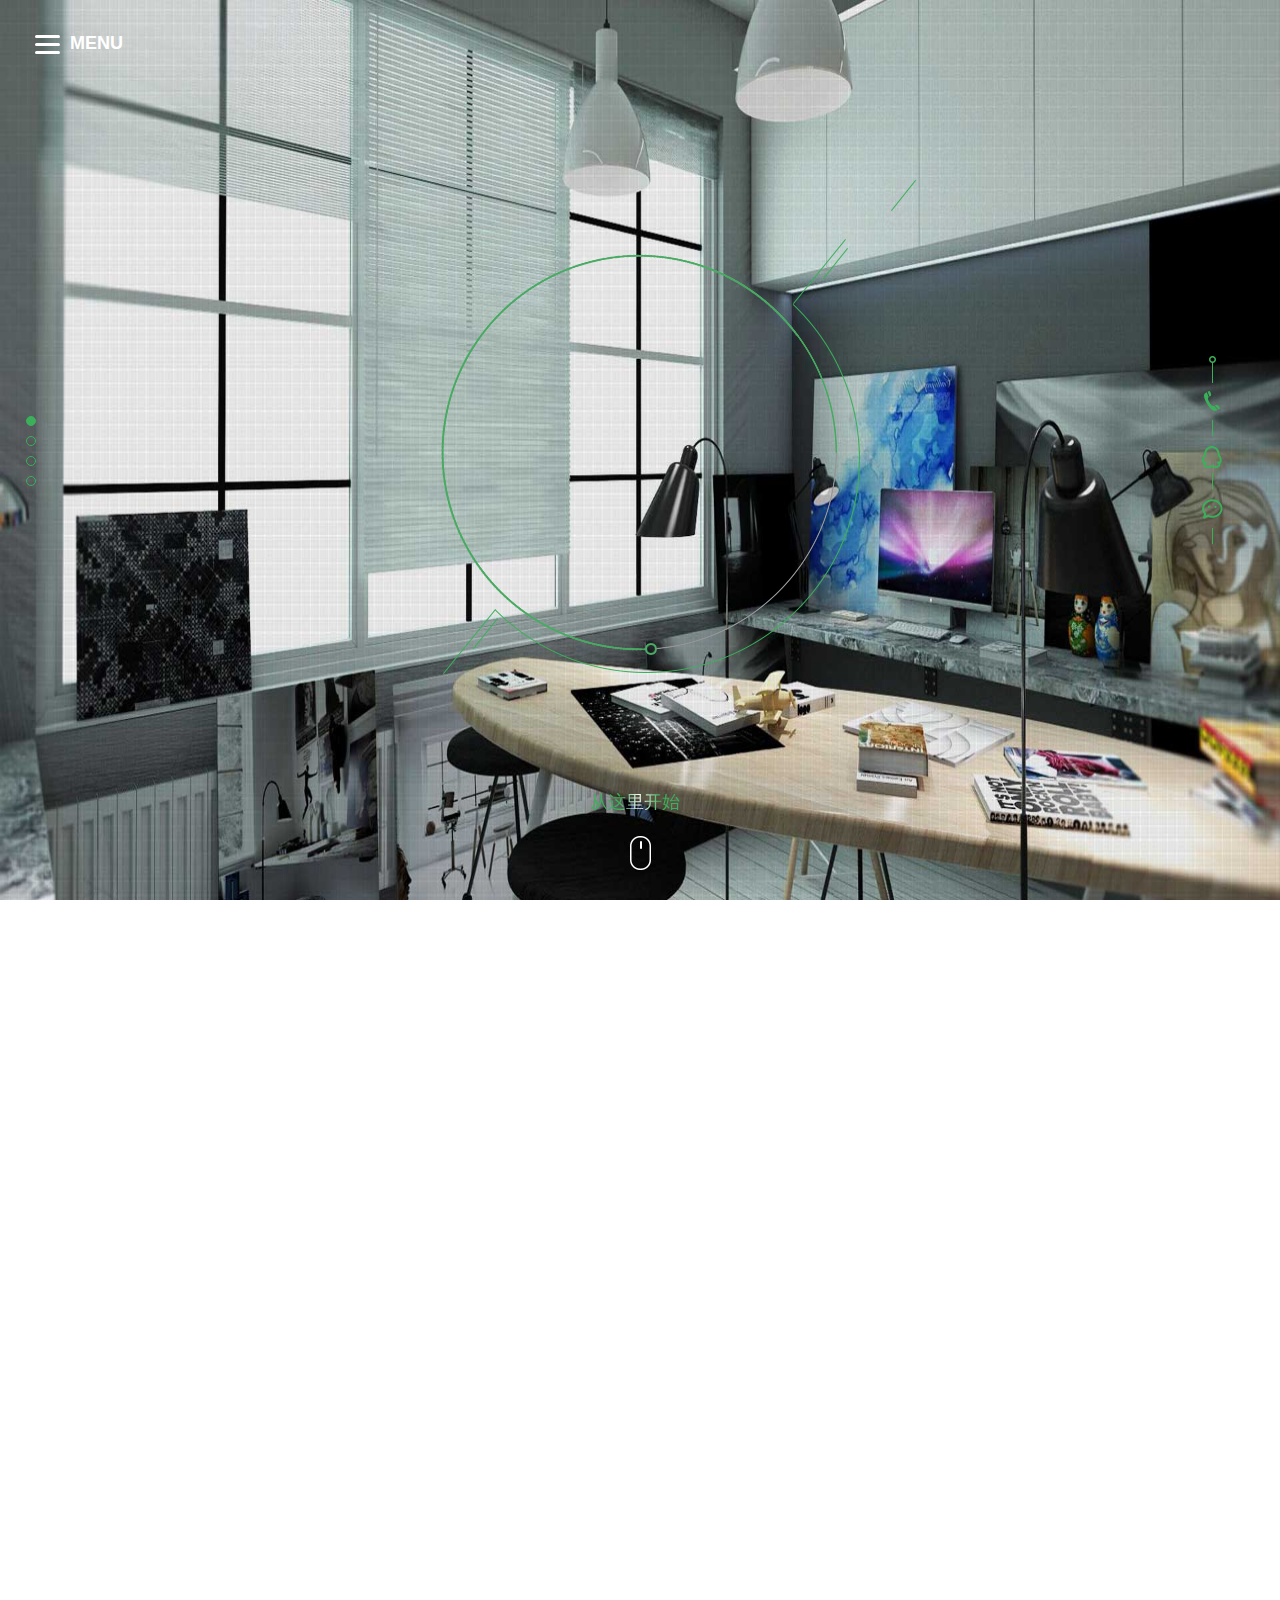
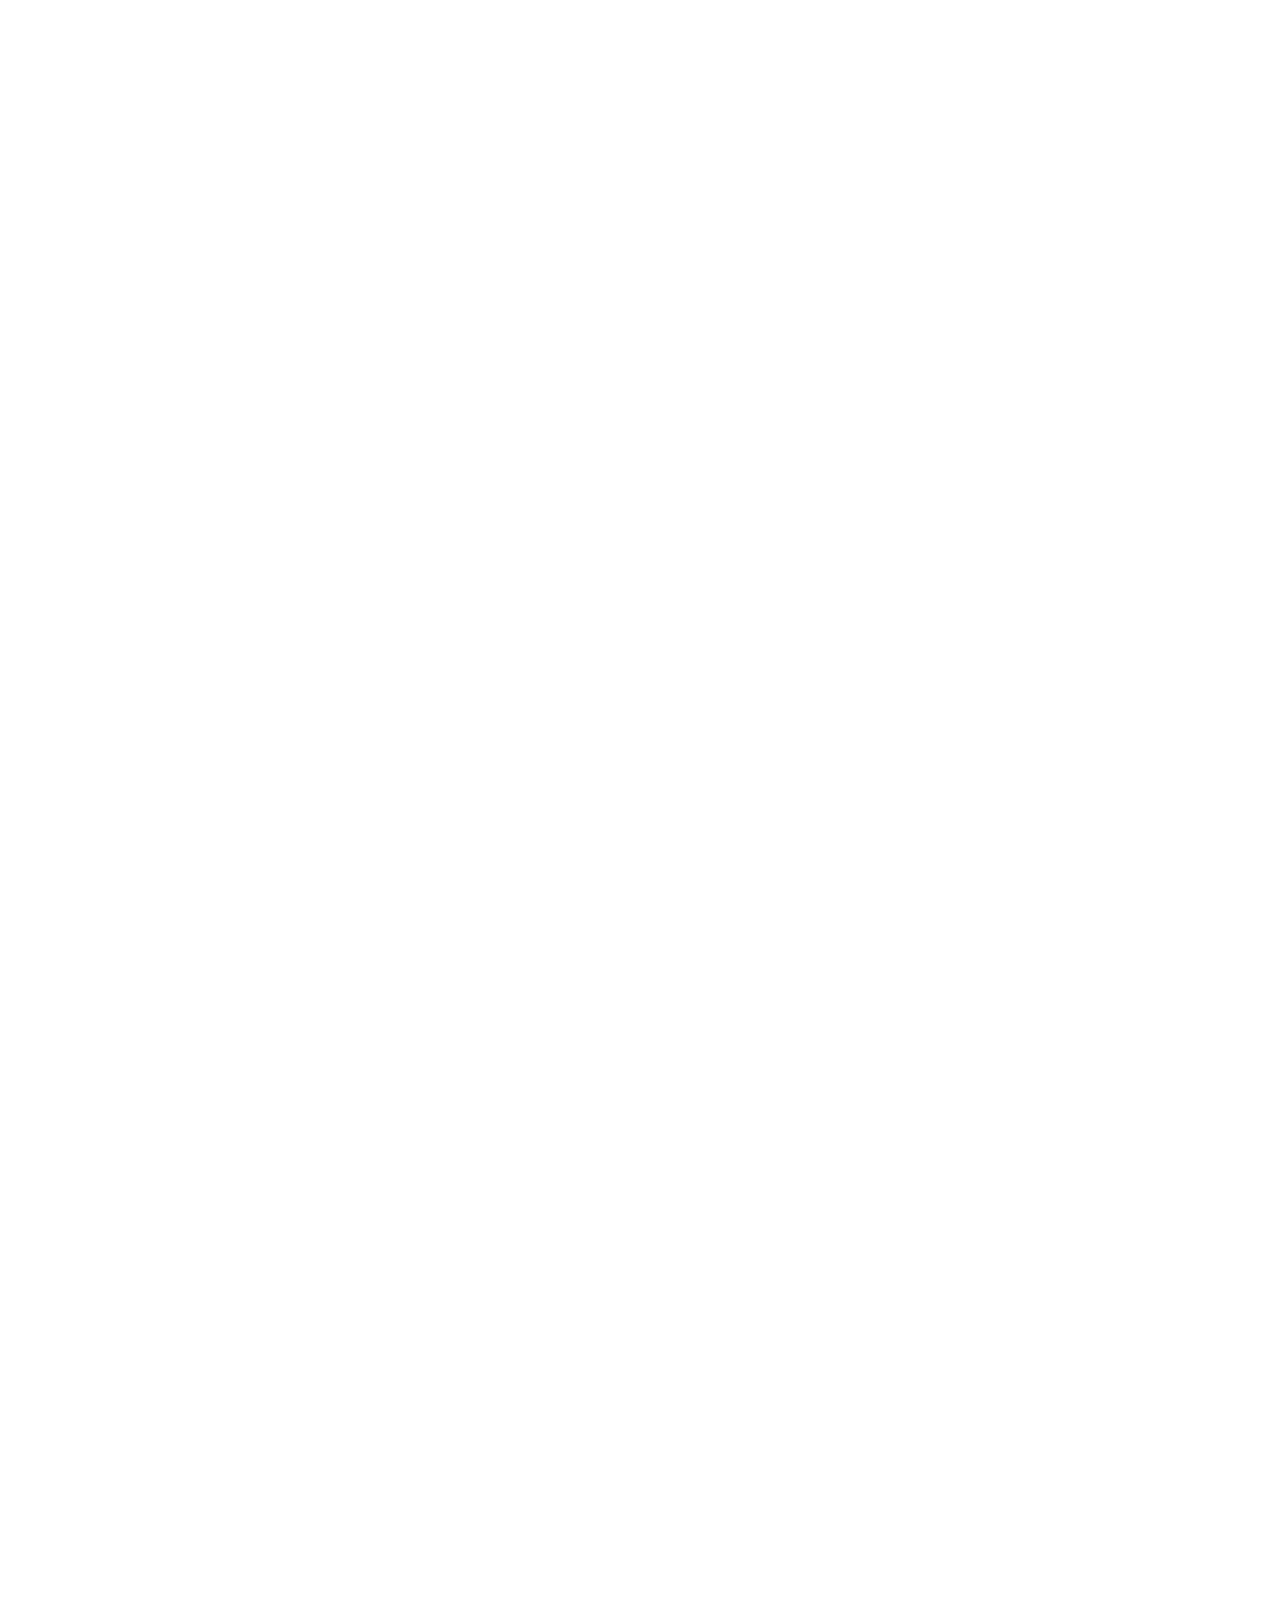
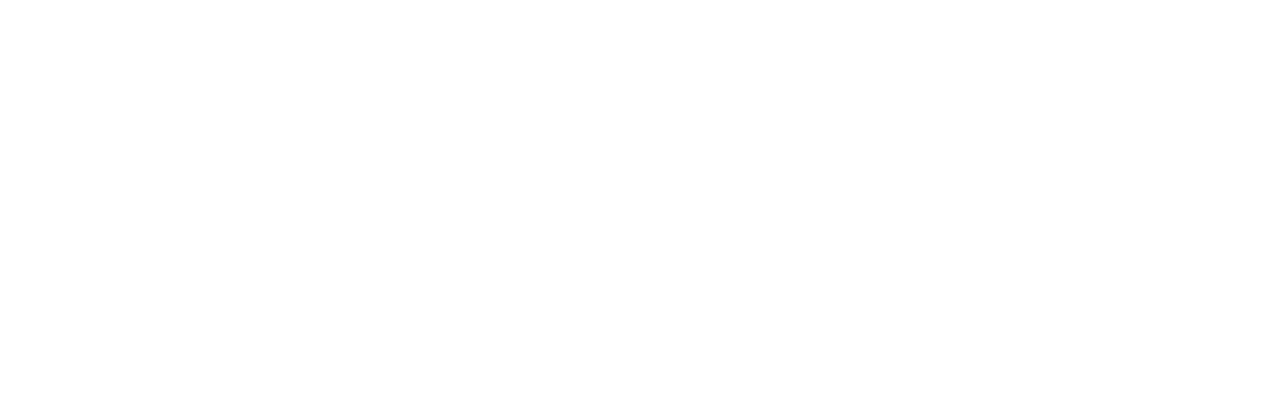
==== index.html @ ac65dac2 "add image" ====
<!DOCTYPE html>
<html lang="en">
<head>
<meta charset="UTF-8">
<title></title>
<!--WOW动态css-->
<link rel="stylesheet" href="css/animate.min.css" >
<!--幻灯片JS-->
<link rel="stylesheet" href="css/jquery.fullPage.css">
<link rel="stylesheet" href="css/style.css">
</head>
<body>

    <div id="fullpage">
        <div class="section">
            <!--菜单按钮-->
            <div class="sq_menu_container">
                <div class="sq_menu">
                    <div class="sq_m_span">
                        <span></span>
                        <span></span>
                        <span></span>
                    </div>
                    <div class="sq_m_meun">
                        MENU
                    </div>
                </div>
                <div class="sq_meun_back">
					<div class="sq_meun_nav">
						<div class="sq_nav_1 nav0">
							<span class="sq_nav_park"></span>
							<a href="#page1" class="sq_nav_link">
								<span class="sq_nav_left">Home page</span>
							</a>
						</div>
						<div class="sq_nav_1 nav1">
							<span class="sq_nav_park"></span>
							<a href="#page2" class="sq_nav_link">
								<span class="sq_nav_left">About me</span>
							</a>
						</div>
						<div class="sq_nav_1 nav2">
							<span class="sq_nav_park"></span>
							<a href="#page3;" class="sq_nav_link">
								<span class="sq_nav_left">Demo</span>
							</a>
						</div>
						<div class="sq_nav_1 nav3">
							<span class="sq_nav_park"></span>
							<a href="#page4" class="sq_nav_link">
								<span class="sq_nav_left">Contact me</span>
							</a>
						</div>
					</div>
				</div>
            </div>
            <!--QQ-电话-->
            <div class="sq_concat">
                <div class="sq_concat_back">
                    <div class="sq_phone"><img src="images/index/phone.png" alt="联系电话"></div>
                    <div class="sq_qq"><img src="images/index/qq.png" alt="联系QQ"></div>
                    <div class="sq_weixin"><img src="images/index/weixin.png" alt="微信"></div>
                </div>
            </div>
            
            <div class="sq_center sq_position"><img src="images/index/er.png"></div>
            <div class="sq_center_1 sq_position"><img src="images/index/outermost.png"></div>
            <div class="sq_center_2"><img src="images/index/nei.png"></div>

            <!--从这里开始-->
            <div class="sq_start">从这里开始</div>
            <div class="sq_mouse">
                <img src="images/index/mouse.png">
                <div class="sq_m_small"></div>
            </div>
           <div class="bg">
               <img src="images/index/FirstScreen.jpg" alt="第一屏">
           </div>
        </div>

        <div class="section">
           <!--<div class="bg" style="z-index:3"><img src="images/index/2zhezhao.png"></div>-->
           <div class="sq_tow_screen">
               <p>心有多大，舞台就有多大。<br />
			   		 思考的越多，得到的越多。因为思考可以释放能量。
			   </p>
           </div>
            <div class="sq_tow_msg" style="z-index: 6">
                <ul>
                    <li class="sq_li1">
                        <div class="sq_img">
                            <i class="iconfont">&#xe617;</i>
                            <p class="sq_img_s1">个人信息</p>
                            <p>Personal information</p>
                        </div>
						<p></p>
                    </li>
                    <li class="sq_li2">
                        <div class="sq_img">
                            <i class="iconfont">&#xe6bb;</i>
                            <p class="sq_img_s1">项目经验</p>
                            <p>Project experience</p>
                        </div>
                    </li>
                    <li class="sq_li3">
                        <div class="sq_img">
							<i class="iconfont">&#xe6ef;</i>
                            <p class="sq_img_s1">工作经历</p>
                            <p>Work experience</p>
                        </div>
                    </li>
                    <li class="sq_li4">
                        <div class="sq_img">
							<i class="iconfont">&#xe638;</i>
                            <p class="sq_img_s1">教育背景</p>
                            <p>Educational background</p>
                        </div>
                    </li>
                </ul>
            </div>
            <div class="sq_zw"><img src="images/index/zhewen.png"></div>
            <div class="bg">
                <img src="images/index/FirstScreen2.jpg" alt="第二屏">
            </div>
        </div>
        <div class="section">
            <!--<div class="bg" style="z-index:3"><img src="images/index/2zhehzoa.jpg.png"></div>-->
            <div class="sq_three">
                DEMO
                <div class="sq_three_s1">
                    <span class="sq_three_s1_span"></span>
                    <span class="sq_three_s1_span1"></span>
                </div>
            </div>

            <div class="sq_three_s2" style="z-index: 6">
                <ul>
                    <li>
                        <div class="sq_three_img">
                            <div class="sq_three_re" style="position: relative;">
                                <img src="images/index/picring.jpg" alt="图片环">
                                <div class="sq_z_back">
                                    <a href="pic_ring demo.html" class="demo-addr" target="new"></a>
                                </div>
                                <span class="sq_z_left"><img src="images/index/zoom_1.png"></span>
                                <span class="sq_z_right"><img src="images/index/zoom_2.png"></span>
                            </div>
                            <div class="sq_three_top">
                                <span>Picture Ring</span>
                                <span style="font-size: 18px;">3D图片环</span>
                            </div>
                            <div class="sq_three_top" style="color:#787878">2016.04.17</div>
                            <div class="sq_three_top sq_solid" style="width:270px;background: #959595;height: 2px;"></div>
                        </div>
                    </li>
                    <li>
                        <div class="sq_three_img">
                            <div class="sq_three_re" style="position: relative;">
                                <img src="images/index/pic_change.png" alt="旋转合并">
                                <div class="sq_z_back">
                                	<a href="pic_wall demo.html" class="demo-addr" target="new"></a>
                                </div>
                                <span class="sq_z_left"><img src="images/index/zoom_1.png"></span>
                                <span class="sq_z_right"><img src="images/index/zoom_2.png"></span>
                            </div>

                            <div class="sq_three_top">
                                <span>Revolve merge</span>
                                <span style="font-size: 18px;">旋转合并</span>
                            </div>
                            <div class="sq_three_top" style="color:#787878">2016.04.17</div>
                            <div class="sq_three_top sq_solid" style="width:270px;background: #959595;height: 2px;"></div>
                        </div>
                    </li>

                    <li>
                        <div class="sq_three_img">
                            <div class="sq_three_re" style="position: relative;">
                                <img src="images/index/css3.png" alt="CSS3图片效">
                                <div class="sq_z_back">
                                	<a href="css3_pic demo.html" class="demo-addr" target="new"></a>
                                </div>
                                <span class="sq_z_left"><img src="images/index/zoom_1.png"></span>
                                <span class="sq_z_right"><img src="images/index/zoom_2.png"></span>
                            </div>

                            <div class="sq_three_top">
                                <span>CSS3 Effect Pictures</span>
                                <span style="font-size: 18px;">CSS3图片效果</span>
                            </div>
                            <div class="sq_three_top" style="color:#787878">2016.04.18</div>
                            <div class="sq_three_top sq_solid" style="width:270px;background: #959595;height: 2px;"></div>
                        </div>
                    </li>

                    <li>
                        <div class="sq_three_img">
                            <div class="sq_three_re" style="position: relative;">
                                <img src="images/index/Safari.png" alt="XXX">
                                <div class="sq_z_back">
                                	<a href="Safari.html" class="demo-addr" target="new"></a>
                                </div>
                                <span class="sq_z_left"><img src="images/index/zoom_1.png"></span>
                                <span class="sq_z_right"><img src="images/index/zoom_2.png"></span>
                            </div>

                            <div class="sq_three_top">
                                <span>Safari History</span>
                                <span style="font-size: 18px;">仿Safari历史记录效果</span>
                            </div>
                            <div class="sq_three_top" style="color:#787878">2016.04.18</div>
                            <div class="sq_three_top sq_solid" style="width:270px;background: #959595;height: 2px;"></div>
                        </div>
                    </li>

                </ul>
            </div>
            <div class="sq_three_s3">
                <div class="sq_three_all">ALL</div>
            </div>
            <div class="bg">
                <img src="images/index/FirstScreen3.jpg" alt="第三屏">
            </div>
        </div>
        <div class="section">
            <div class="bg" style="z-index:3"><img src="images/index/overalbg.jpg"></div>
            <div class="sq_four">
                <img src="images/index/ready.png">
            </div>
            <div class="sq_four_all">
				Expect your device and <br />
				thanks for your attention.
			</div>
            <div class="sq_four2"><img src="images/index/go.png"></div>
            <div class="bg">
                <img src="images/index/FirstScreen4.jpg" alt="第四屏">
            </div>
        </div>
    </div>

    <script type="text/javascript" src="js/jquery.js"></script>
    <script type="text/javascript" src="js/jquery-ui.min.js"></script>
    <script type="text/javascript" src="js/jquery.fullPage.js"></script>
    <script type="text/javascript" src="js/style.js"></script>
    <script type="text/javascript">
        $(function(){
            $('#fullpage').fullpage({
                'verticalCentered': false,
                anchors: ['page1', 'page2', 'page3', 'page4'],
                'navigation': true,                //是否显示导航栏
                'navigationPosition': 'left'  //导航栏的位置
            });


            var back=$(".sq_concat_back").find("div");
            var img=["images/index/phone_1.png","images/index/qq_1.png","images/index/weixin_1.png"];
            var imgs=["images/index/phone.png","images/index/qq.png","images/index/weixin.png"];
            back.hover(function(){
                $(this).children("img").attr("src",img[back.index(this)]);
            },function(){
                $(this).children("img").attr("src",imgs[back.index(this)]);
            });

            var sq_img=$(".sq_three_s2 ul").find("li");
            sq_img.hover(function(){
                $(this).children("div").children(".sq_three_re").children(".sq_z_back").css({ "opacity":"0.7"});
                $(this).children("div").children(".sq_solid").css("background","#3CAF5A");
                $(this).children("div").children(".sq_three_re").children(".sq_z_left").animate({
                    "opacity":"1",
                    "left":"38%"
                },500);
                $(this).children("div").children(".sq_three_re").children(".sq_z_right").animate({
                    "opacity":"1",
                    "right":"45%"
                },500);
            },function(){
                $(this).children("div").children(".sq_three_re").children(".sq_z_back").css("opacity","0");
                $(this).children("div").children(".sq_solid").css("background","#959595");
                $(this).children("div").children(".sq_three_re").children(".sq_z_left").animate({
                    "opacity":"0",
                    "left":"0"
                },500);
                $(this).children("div").children(".sq_three_re").children(".sq_z_right").animate({
                    "opacity":"0",
                    "right":"0"
                },500);
            });
        });
    </script>
</body>
</html>
---- css/style.css ----
@charset "utf-8";
body{
    font-family: 微软雅黑,Tahoma, Geneva, sans-serif, 宋体;
    font-size: 14px;
    color:#fff;
    font-weight: normal;
    height:100%;
}
*{
    padding:0;
    margin:0;
}
ul,ol{
    list-style-type: none;
    outline: none;
}

a{
    text-decoration: none;
    color:#fff;
}

.sq_tow_screen,.sq_center_2,.sq_position,.sq_m_small,.sq_center{
    transition: all 1s;
    -webkit-transition: all 1s;
}
.section { position: relative; overflow: hidden;}
.section .bg { position: absolute; left: 0; top: 0; width: 100%; height: 100%;z-index: 1}
.section .bg img { display: block; width: 100%; height: 100%;}
.sq_menu_back{
    position: absolute;top:0;left:0;background: #2F2F2F;z-index:3;width: 100%;height:100%;opacity: 0.5
}
.sq_menu_container{
    width:100%;
    height:100%;
    position: fixed;
    z-index: 6;
}
.sq_meun_back{
    position: absolute;
    top:0;
    left:-50%;
    height:100%;
    width:35%;
    background: #434343;
    z-index: 5;
    opacity: 0.5;
}
.sq_nav_park{
    float:left;
    display:block;
    width:15px;
    height:15px;
    border-radius:50%;
    background: #f2f2f2;
    margin-top:10px;
    opacity: 0;
}
.sq_nav_1{
    margin-top:80px;
    cursor: pointer;
    margin-left:-155%;
    transition: all 0.5s;
    -webkit-transition: all 0.5s;
}
.sq_meun_nav{
    position: absolute;
    top:5%;
    left:30%;
    z-index:5;
}
.sq_nav_link{
    margin-left:15px;
    font-size: 26px;
    font-weight: bold;
}
.sq_nav_link:hover{
	color:#f2f2f2; 
	text-shadow:1px 2px 3px #f2f2f2;
}
.sq_menu{
    position: absolute;
    top:30px;
    left:35px;
    background: none;
    cursor: pointer;
    z-index: 6;
}
.sq_menu div{
    float:left;
}
.sq_m_span span{
    width:25px;
    height:3px;
    border-radius: 6px;
    display:block;
    background: #fff;
    margin:5px 0;
}
.sq_m_meun{
    margin-top:3px;
    margin-left:10px;
    font-size: 18px;
    color:#fff;
    font-weight: bold;
}
.sq_concat{
    position: fixed;
    top:50%;
    margin-top:-94px;
    right:5%;
    z-index: 6;
}
.sq_concat_back{
    width:7px;
    height:188px;
    background: url("../images/index/rightline.png") no-repeat;
    position: relative;
}
.sq_phone{
    position: absolute;
    top:35px;
    left:-5px;
}
.sq_qq{
    position: absolute;
    top:90px;
    left:-7px;
}
.sq_weixin{
    position: absolute;
    top:143px;
    left:-7px;
}
.sq_position{
    position: absolute;
    top:50%;
    left:50%;
    z-index: 3;
    opacity: 0;
}

.active .sq_center{
    opacity: 1;
    transition-delay: 1s;
    -webkit-transition-delay: 1s;

}
.active .sq_center_1{
    opacity: 1;
    transition-delay: 1.2s;
    -webkit-transition-delay: 1.2s;
}
.active .sq_center_2{
    top:50%;
    transition-delay: 0.7s;
    -webkit-transition-delay: 0.5s;
}
.sq_center{
    opacity: 0;
    margin-top:-205px;
    margin-left:-207px;
    animation: myrotate 5s forwards infinite linear;
    -webkit-animation: myrotate 5s forwards infinite linear;
}
@keyframes  myrotate{
   100%{
        transform: rotate(-360deg);
    }
}
@-webkit-keyframes  myrotate{
    100%{
        -webkit-transform: rotate(-360deg);
    }
}
.sq_center_1{
    opacity: 0;
    margin-top:-270px;
    margin-left:-197px;
}
.sq_center_2{
    position: absolute;
    top:0;
    left:50%;
    z-index: 3;
    opacity: 0;
    margin-top:-135px;
    margin-left:-161px;
    animation: fadeInDown 0.5s forwards 1s;
    -webkit-animation: fadeInDown 0.5s forwards 1s;
}
@-webkit-keyframes fadeInDown {
    0% {
        opacity: 0;
        -webkit-transform: translate3d(0,-100%,0);
    }

    100% {
        opacity: 1;
        -webkit-transform: none;
    }
}

@keyframes fadeInDown {
    0% {
        opacity: 0;
        transform: translate3d(0,-100%,0)
    }

    100% {
        opacity: 1;
        transform: none
    }
}

.sq_start{
    position: absolute;
    bottom: 10%;
    left:50%;
    z-index:3;
    margin-left:-50px;
    width: 100px;
    height: 20px;
    font-size: 18px;
    background: -webkit-gradient(linear,left top,right top,color-stop(0, #3CAF5A),color-stop(0.3, #3CAF5A),color-stop(0.5, white),color-stop(0.7, #3CAF5A),color-stop(1, #3CAF5A));
    background-clip: text;
    -webkit-background-clip: text;
    -webkit-text-fill-color: transparent;
    text-fill-color: transparent;
    -webkit-animation: slidetounlock 4s linear infinite;
    animation: slidetounlock 4s linear infinite;
}

@-webkit-keyframes slidetounlock { 0% {background-position: -150px 0;} 80%{background-position: 100px 0;} 100% {background-position: 150px 0;}}
@keyframes slidetounlock { 0% {background-position: -150px 0;} 80%{background-position: 100px 0;} 100% {background-position: 150px 0;}}

.sq_mouse{
    position: absolute;
    bottom: 3%;
    left:50%;
    margin-left:-10px;
    z-index:3;
}
.sq_m_small{
    position: absolute;
    top:5px;
    left:50%;
    margin-left:-1px;
    width:2px;
    height:8px;
    border-radius: 6px;
    background: #fff;
    animation: smallDown 1.5s forwards infinite;
    -webkit-animation: smallDown 1.5s forwards infinite;
}
@keyframes smallDown {
    0%{top:7px;opacity: 1;}
    50%{top:9px;opacity: 0.5;}
    100%{top:10px;opacity: 0}
}
@-webkit-keyframes smallDown {
    0%{top:7px;opacity: 1;}
    50%{top:9px;opacity: 0.5;}
    100%{top:10px;opacity: 0}
}
@font-face {
	font-family: 'iconfont';
    src:url('../iconfont/iconfont.eot'); /* IE9*/
    src:url('../iconfont/iconfont.eot?#iefix') format('embedded-opentype'), /* IE6-IE8 */
    url('../iconfont/iconfont.woff') format('woff'), /* chrome、firefox */
    url('../iconfont/iconfont.ttf') format('truetype'), /* chrome、firefox、opera、Safari, Android, iOS 4.2+*/
    url('../iconfont/iconfont.svg#iconfont') format('svg'); /* iOS 4.1- */
}
.iconfont{
	font-family:"iconfont"; 
	font-size:80px;font-style:normal;
	-webkit-font-smoothing: antialiased;
    -webkit-text-stroke-width: 0.2px;
    -moz-osx-font-smoothing: grayscale;}
}
.sq_iconborder{
	width:80px;
	height:80px;
	border:3px solid #fff;
	border-radius:50%;
}
.iconfont:hover{
	color:#766D6E;
	
}
.sq_tow_screen{
    position: absolute;
    top:0;
    left:50%;
    opacity: 0;
    line-height: 30px;
    width:730px;
    margin-left:-365px;
    text-align: center;
    font-size: 16px;
    z-index:3;
    letter-spacing: 5px;
    animation: fadeInDown 0.5s forwards 1s;
    -webkit-animation: fadeInDown 0.5s forwards 1s;
}
.active .sq_tow_screen{
    top:25%;
    transition-delay: 0.7s;
    -webkit-transition-delay: 0.7s;
}

.sq_tow_msg{
    position: absolute;
    top:50%;
    left:50%;
    margin-left:-480px;
    z-index: 3;
    width:1100px;
    text-align: center;
    cursor: pointer;
}
.sq_tow_msg ul li {
    float:left;
    margin:0 40px;
    padding-top:300px;
    opacity: 0;
    transition: all 0.5s;
    -webkit-transition: all 0.5s;
}
.active .sq_tow_msg ul .sq_li1{
    transition-delay: 0.7s;
    -webkit-transition-delay: 0.7s;
}
.active .sq_tow_msg ul .sq_li2{
    transition-delay: 0.9s;
    -webkit-transition-delay: 0.9s;
}
.active .sq_tow_msg ul .sq_li3{
    transition-delay: 1.1s;
    -webkit-transition-delay: 1.1s;
}
.active .sq_tow_msg ul .sq_li4{
    transition-delay: 1.3s;
    -webkit-transition-delay: 1.3s;
}
.active .sq_tow_msg ul li{
    opacity: 1;
    padding-top:0;

}
.sq_img{
	width:170px;
}

.sq_img .sq_img_s1{
    margin-top:25px;
	font-size:16px;
}

.sq_zw{
    position: absolute;
    bottom:10%;
    left:0;
    z-index: 3;
}

.sq_three{
    width:100px;
    position: absolute;
    z-index:3;
    top:10%;
    left:50%;
    margin-left:-100px;
    font-size: 50px;
    font-weight: bold;
    letter-spacing: 8px;
}
.demo-addr{
	width:270px;
	height:220px;
	position:absolute;	
	top:0;
	left:0;
	z-index:3;
}
.sq_three_s1{
    width: 200px;
    margin-left: 60px;
}
.sq_three_s1_span{
    float:left;display:block;width:20px;background: #9f9f9f;height:1px;
}
.sq_three_s1_span1{
    float:left;display:block;width:50px;background: #3CAF5A;height:1px;
}

.sq_three_s2{
    position: absolute;
    z-index:3;
    width:1205px;
    top:30%;
    left:50%;
    margin-left:-600px;
}
.sq_three_s2 ul li{
    float:left;
    margin:0 15px;
    cursor: pointer;
}
.sq_three_top{
    margin-top:15px;
	text-align:center;
}
.sq_three_s3{
    position: absolute;
    bottom: 10%;
    left: 50%;
    z-index: 3;
    cursor: pointer;
    opacity: 0;
    transition: all 1s;
    -webkit-transition: all 1s;
}
.active .sq_three_s3{
    opacity: 1;
    transition-delay: 1s;
    -webkit-transition-delay: 1s;
}
.sq_three_all{
    width:300px;
    height:50px;
    line-height: 50px;
    border:1px #fff solid;
    text-align: center;
    color:#3CAF5A;
    margin-left:-150px;
    font-size: 18px;
    letter-spacing: 5px;
	margin-top:50px;
	position:absolute;
	left:50%;
	bottom:-20px;
}
.sq_four{
    position: absolute;
    top:50%;
    left:50%;
    z-index: 3;
    margin-left:-187px;
    transition: all 1s;
    -webkit-transition: all 1s;
    opacity: 0;
}
.active .sq_four{
    opacity: 1;
    transition-delay:0.5s;
    -webkit-transition-delay: 0.5s;
}
.sq_four2{
    position: absolute;
    bottom:10%;
    left:50%;
    z-index:3;
    margin-left:-30px;
}
.sq_four_all{
    position: absolute;
    top:0;
    left:40%;
	margin-top:15px;
    margin-left:-24px;
    z-index:3;
    color:#fff;
    letter-spacing: 5px;
    font-size: 16px;
    font-weight: bold;
    text-align: center;
    transition: all 1s;
    -webkit-transition: all 1s;
    opacity: 0;
}
.active .sq_four_all{
    opacity: 1;
    top:50%;
    transition-delay:1s;
    -webkit-transition-delay: 1s;
}
.sq_z_left{
    position: absolute;top:38%;;left:0;opacity: 0;
}
.sq_z_right{
    position: absolute;top:49%;;right:0;opacity: 0;
}
.sq_z_back{
    position: absolute;top:0;left:0;width:270px;height:220px;background: #7bc91e;opacity: 0;
}
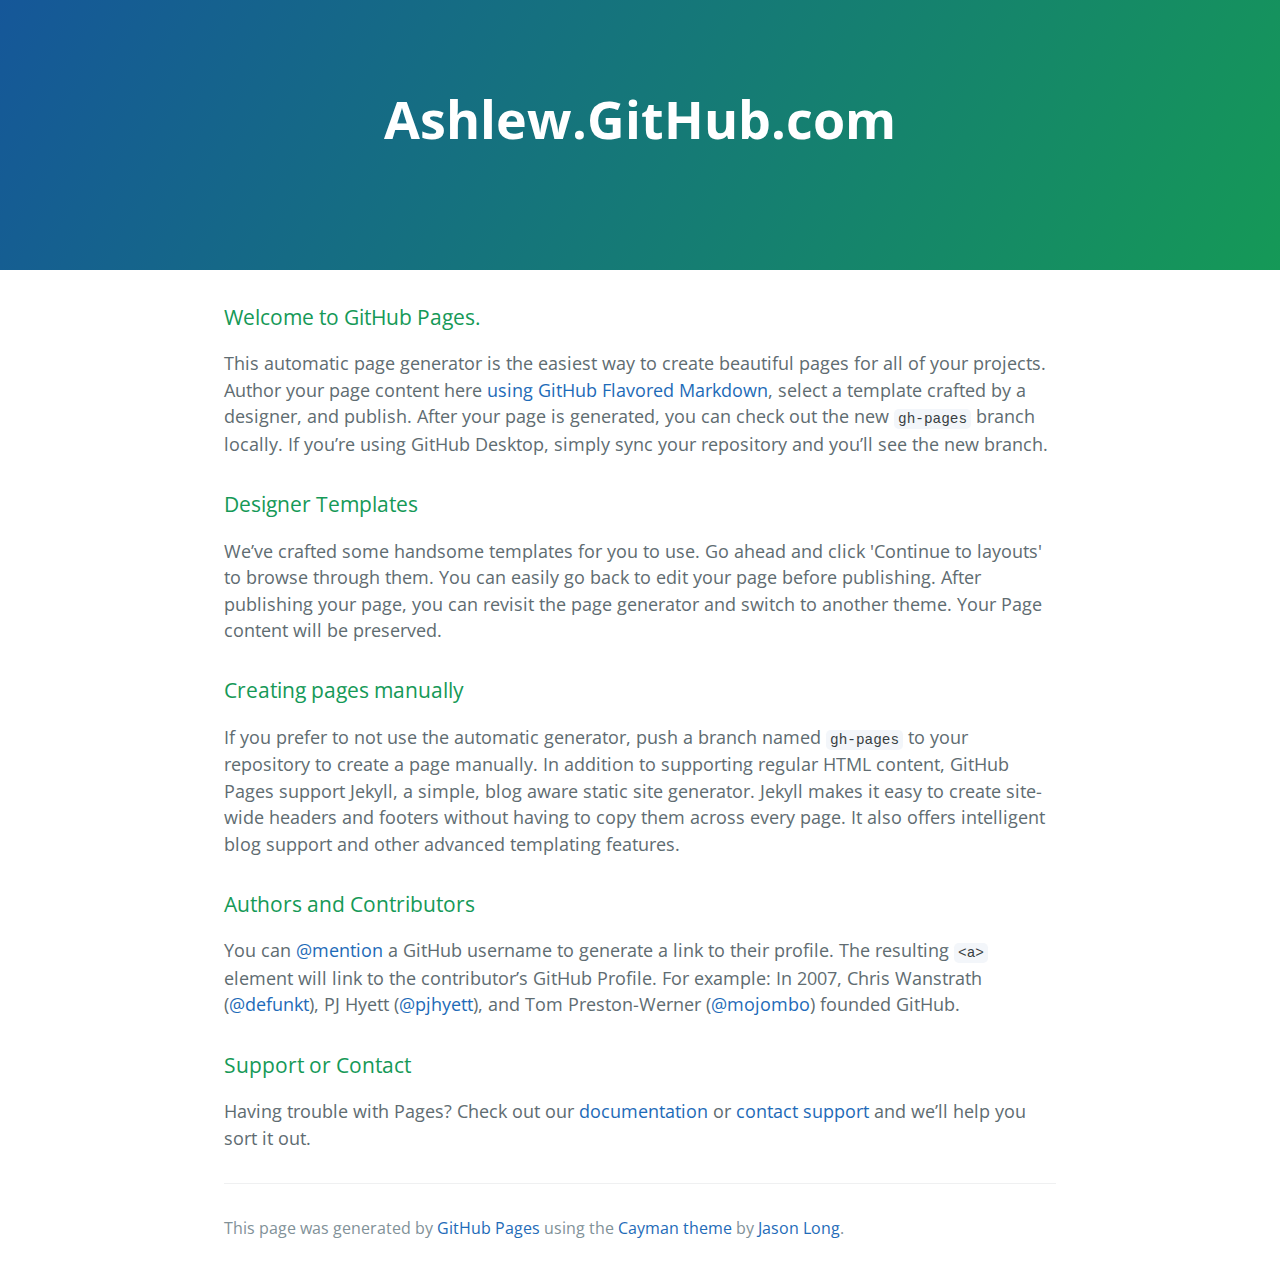
==== commit ec777c49: "Replace master branch with page content via GitHub" ====
--- a/index.html
+++ b/index.html
@@ -1,291 +1,53 @@
 <!DOCTYPE html>
-<html lang="en">
-<head>
-<meta charset="UTF-8">
-<title></title>
-<!--WOW动态css-->
-<link rel="stylesheet" href="css/animate.min.css" >
-<!--幻灯片JS-->
-<link rel="stylesheet" href="css/jquery.fullPage.css">
-<link rel="stylesheet" href="css/style.css">
-</head>
-<body>
+<html lang="en-us">
+  <head>
+    <meta charset="UTF-8">
+    <title>Ashlew.GitHub.com by AshLew</title>
+    <meta name="viewport" content="width=device-width, initial-scale=1">
+    <link rel="stylesheet" type="text/css" href="stylesheets/normalize.css" media="screen">
+    <link href='https://fonts.googleapis.com/css?family=Open+Sans:400,700' rel='stylesheet' type='text/css'>
+    <link rel="stylesheet" type="text/css" href="stylesheets/stylesheet.css" media="screen">
+    <link rel="stylesheet" type="text/css" href="stylesheets/github-light.css" media="screen">
+  </head>
+  <body>
+    <section class="page-header">
+      <h1 class="project-name">Ashlew.GitHub.com</h1>
+      <h2 class="project-tagline"></h2>
+    </section>
 
-    <div id="fullpage">
-        <div class="section">
-            <!--菜单按钮-->
-            <div class="sq_menu_container">
-                <div class="sq_menu">
-                    <div class="sq_m_span">
-                        <span></span>
-                        <span></span>
-                        <span></span>
-                    </div>
-                    <div class="sq_m_meun">
-                        MENU
-                    </div>
-                </div>
-                <div class="sq_meun_back">
-					<div class="sq_meun_nav">
-						<div class="sq_nav_1 nav0">
-							<span class="sq_nav_park"></span>
-							<a href="#page1" class="sq_nav_link">
-								<span class="sq_nav_left">Home page</span>
-							</a>
-						</div>
-						<div class="sq_nav_1 nav1">
-							<span class="sq_nav_park"></span>
-							<a href="#page2" class="sq_nav_link">
-								<span class="sq_nav_left">About me</span>
-							</a>
-						</div>
-						<div class="sq_nav_1 nav2">
-							<span class="sq_nav_park"></span>
-							<a href="#page3;" class="sq_nav_link">
-								<span class="sq_nav_left">Demo</span>
-							</a>
-						</div>
-						<div class="sq_nav_1 nav3">
-							<span class="sq_nav_park"></span>
-							<a href="#page4" class="sq_nav_link">
-								<span class="sq_nav_left">Contact me</span>
-							</a>
-						</div>
-					</div>
-				</div>
-            </div>
-            <!--QQ-电话-->
-            <div class="sq_concat">
-                <div class="sq_concat_back">
-                    <div class="sq_phone"><img src="images/index/phone.png" alt="联系电话"></div>
-                    <div class="sq_qq"><img src="images/index/qq.png" alt="联系QQ"></div>
-                    <div class="sq_weixin"><img src="images/index/weixin.png" alt="微信"></div>
-                </div>
-            </div>
-            
-            <div class="sq_center sq_position"><img src="images/index/er.png"></div>
-            <div class="sq_center_1 sq_position"><img src="images/index/outermost.png"></div>
-            <div class="sq_center_2"><img src="images/index/nei.png"></div>
+    <section class="main-content">
+      <h3>
+<a id="welcome-to-github-pages" class="anchor" href="#welcome-to-github-pages" aria-hidden="true"><span aria-hidden="true" class="octicon octicon-link"></span></a>Welcome to GitHub Pages.</h3>
 
-            <!--从这里开始-->
-            <div class="sq_start">从这里开始</div>
-            <div class="sq_mouse">
-                <img src="images/index/mouse.png">
-                <div class="sq_m_small"></div>
-            </div>
-           <div class="bg">
-               <img src="images/index/FirstScreen.jpg" alt="第一屏">
-           </div>
-        </div>
+<p>This automatic page generator is the easiest way to create beautiful pages for all of your projects. Author your page content here <a href="https://guides.github.com/features/mastering-markdown/">using GitHub Flavored Markdown</a>, select a template crafted by a designer, and publish. After your page is generated, you can check out the new <code>gh-pages</code> branch locally. If you’re using GitHub Desktop, simply sync your repository and you’ll see the new branch.</p>
 
-        <div class="section">
-           <!--<div class="bg" style="z-index:3"><img src="images/index/2zhezhao.png"></div>-->
-           <div class="sq_tow_screen">
-               <p>心有多大，舞台就有多大。<br />
-			   		 思考的越多，得到的越多。因为思考可以释放能量。
-			   </p>
-           </div>
-            <div class="sq_tow_msg" style="z-index: 6">
-                <ul>
-                    <li class="sq_li1">
-                        <div class="sq_img">
-                            <i class="iconfont">&#xe617;</i>
-                            <p class="sq_img_s1">个人信息</p>
-                            <p>Personal information</p>
-                        </div>
-						<p></p>
-                    </li>
-                    <li class="sq_li2">
-                        <div class="sq_img">
-                            <i class="iconfont">&#xe6bb;</i>
-                            <p class="sq_img_s1">项目经验</p>
-                            <p>Project experience</p>
-                        </div>
-                    </li>
-                    <li class="sq_li3">
-                        <div class="sq_img">
-							<i class="iconfont">&#xe6ef;</i>
-                            <p class="sq_img_s1">工作经历</p>
-                            <p>Work experience</p>
-                        </div>
-                    </li>
-                    <li class="sq_li4">
-                        <div class="sq_img">
-							<i class="iconfont">&#xe638;</i>
-                            <p class="sq_img_s1">教育背景</p>
-                            <p>Educational background</p>
-                        </div>
-                    </li>
-                </ul>
-            </div>
-            <div class="sq_zw"><img src="images/index/zhewen.png"></div>
-            <div class="bg">
-                <img src="images/index/FirstScreen2.jpg" alt="第二屏">
-            </div>
-        </div>
-        <div class="section">
-            <!--<div class="bg" style="z-index:3"><img src="images/index/2zhehzoa.jpg.png"></div>-->
-            <div class="sq_three">
-                DEMO
-                <div class="sq_three_s1">
-                    <span class="sq_three_s1_span"></span>
-                    <span class="sq_three_s1_span1"></span>
-                </div>
-            </div>
+<h3>
+<a id="designer-templates" class="anchor" href="#designer-templates" aria-hidden="true"><span aria-hidden="true" class="octicon octicon-link"></span></a>Designer Templates</h3>
 
-            <div class="sq_three_s2" style="z-index: 6">
-                <ul>
-                    <li>
-                        <div class="sq_three_img">
-                            <div class="sq_three_re" style="position: relative;">
-                                <img src="images/index/picring.jpg" alt="图片环">
-                                <div class="sq_z_back">
-                                    <a href="pic_ring demo.html" class="demo-addr" target="new"></a>
-                                </div>
-                                <span class="sq_z_left"><img src="images/index/zoom_1.png"></span>
-                                <span class="sq_z_right"><img src="images/index/zoom_2.png"></span>
-                            </div>
-                            <div class="sq_three_top">
-                                <span>Picture Ring</span>
-                                <span style="font-size: 18px;">3D图片环</span>
-                            </div>
-                            <div class="sq_three_top" style="color:#787878">2016.04.17</div>
-                            <div class="sq_three_top sq_solid" style="width:270px;background: #959595;height: 2px;"></div>
-                        </div>
-                    </li>
-                    <li>
-                        <div class="sq_three_img">
-                            <div class="sq_three_re" style="position: relative;">
-                                <img src="images/index/pic_change.png" alt="旋转合并">
-                                <div class="sq_z_back">
-                                	<a href="pic_wall demo.html" class="demo-addr" target="new"></a>
-                                </div>
-                                <span class="sq_z_left"><img src="images/index/zoom_1.png"></span>
-                                <span class="sq_z_right"><img src="images/index/zoom_2.png"></span>
-                            </div>
+<p>We’ve crafted some handsome templates for you to use. Go ahead and click 'Continue to layouts' to browse through them. You can easily go back to edit your page before publishing. After publishing your page, you can revisit the page generator and switch to another theme. Your Page content will be preserved.</p>
 
-                            <div class="sq_three_top">
-                                <span>Revolve merge</span>
-                                <span style="font-size: 18px;">旋转合并</span>
-                            </div>
-                            <div class="sq_three_top" style="color:#787878">2016.04.17</div>
-                            <div class="sq_three_top sq_solid" style="width:270px;background: #959595;height: 2px;"></div>
-                        </div>
-                    </li>
+<h3>
+<a id="creating-pages-manually" class="anchor" href="#creating-pages-manually" aria-hidden="true"><span aria-hidden="true" class="octicon octicon-link"></span></a>Creating pages manually</h3>
 
-                    <li>
-                        <div class="sq_three_img">
-                            <div class="sq_three_re" style="position: relative;">
-                                <img src="images/index/css3.png" alt="CSS3图片效">
-                                <div class="sq_z_back">
-                                	<a href="css3_pic demo.html" class="demo-addr" target="new"></a>
-                                </div>
-                                <span class="sq_z_left"><img src="images/index/zoom_1.png"></span>
-                                <span class="sq_z_right"><img src="images/index/zoom_2.png"></span>
-                            </div>
+<p>If you prefer to not use the automatic generator, push a branch named <code>gh-pages</code> to your repository to create a page manually. In addition to supporting regular HTML content, GitHub Pages support Jekyll, a simple, blog aware static site generator. Jekyll makes it easy to create site-wide headers and footers without having to copy them across every page. It also offers intelligent blog support and other advanced templating features.</p>
 
-                            <div class="sq_three_top">
-                                <span>CSS3 Effect Pictures</span>
-                                <span style="font-size: 18px;">CSS3图片效果</span>
-                            </div>
-                            <div class="sq_three_top" style="color:#787878">2016.04.18</div>
-                            <div class="sq_three_top sq_solid" style="width:270px;background: #959595;height: 2px;"></div>
-                        </div>
-                    </li>
+<h3>
+<a id="authors-and-contributors" class="anchor" href="#authors-and-contributors" aria-hidden="true"><span aria-hidden="true" class="octicon octicon-link"></span></a>Authors and Contributors</h3>
 
-                    <li>
-                        <div class="sq_three_img">
-                            <div class="sq_three_re" style="position: relative;">
-                                <img src="images/index/Safari.png" alt="XXX">
-                                <div class="sq_z_back">
-                                	<a href="Safari.html" class="demo-addr" target="new"></a>
-                                </div>
-                                <span class="sq_z_left"><img src="images/index/zoom_1.png"></span>
-                                <span class="sq_z_right"><img src="images/index/zoom_2.png"></span>
-                            </div>
+<p>You can <a href="https://help.github.com/articles/basic-writing-and-formatting-syntax/#mentioning-users-and-teams" class="user-mention">@mention</a> a GitHub username to generate a link to their profile. The resulting <code>&lt;a&gt;</code> element will link to the contributor’s GitHub Profile. For example: In 2007, Chris Wanstrath (<a href="https://github.com/defunkt" class="user-mention">@defunkt</a>), PJ Hyett (<a href="https://github.com/pjhyett" class="user-mention">@pjhyett</a>), and Tom Preston-Werner (<a href="https://github.com/mojombo" class="user-mention">@mojombo</a>) founded GitHub.</p>
 
-                            <div class="sq_three_top">
-                                <span>Safari History</span>
-                                <span style="font-size: 18px;">仿Safari历史记录效果</span>
-                            </div>
-                            <div class="sq_three_top" style="color:#787878">2016.04.18</div>
-                            <div class="sq_three_top sq_solid" style="width:270px;background: #959595;height: 2px;"></div>
-                        </div>
-                    </li>
+<h3>
+<a id="support-or-contact" class="anchor" href="#support-or-contact" aria-hidden="true"><span aria-hidden="true" class="octicon octicon-link"></span></a>Support or Contact</h3>
 
-                </ul>
-            </div>
-            <div class="sq_three_s3">
-                <div class="sq_three_all">ALL</div>
-            </div>
-            <div class="bg">
-                <img src="images/index/FirstScreen3.jpg" alt="第三屏">
-            </div>
-        </div>
-        <div class="section">
-            <div class="bg" style="z-index:3"><img src="images/index/overalbg.jpg"></div>
-            <div class="sq_four">
-                <img src="images/index/ready.png">
-            </div>
-            <div class="sq_four_all">
-				Expect your device and <br />
-				thanks for your attention.
-			</div>
-            <div class="sq_four2"><img src="images/index/go.png"></div>
-            <div class="bg">
-                <img src="images/index/FirstScreen4.jpg" alt="第四屏">
-            </div>
-        </div>
-    </div>
+<p>Having trouble with Pages? Check out our <a href="https://help.github.com/pages">documentation</a> or <a href="https://github.com/contact">contact support</a> and we’ll help you sort it out.</p>
 
-    <script type="text/javascript" src="js/jquery.js"></script>
-    <script type="text/javascript" src="js/jquery-ui.min.js"></script>
-    <script type="text/javascript" src="js/jquery.fullPage.js"></script>
-    <script type="text/javascript" src="js/style.js"></script>
-    <script type="text/javascript">
-        $(function(){
-            $('#fullpage').fullpage({
-                'verticalCentered': false,
-                anchors: ['page1', 'page2', 'page3', 'page4'],
-                'navigation': true,                //是否显示导航栏
-                'navigationPosition': 'left'  //导航栏的位置
-            });
+      <footer class="site-footer">
 
+        <span class="site-footer-credits">This page was generated by <a href="https://pages.github.com">GitHub Pages</a> using the <a href="https://github.com/jasonlong/cayman-theme">Cayman theme</a> by <a href="https://twitter.com/jasonlong">Jason Long</a>.</span>
+      </footer>
 
-            var back=$(".sq_concat_back").find("div");
-            var img=["images/index/phone_1.png","images/index/qq_1.png","images/index/weixin_1.png"];
-            var imgs=["images/index/phone.png","images/index/qq.png","images/index/weixin.png"];
-            back.hover(function(){
-                $(this).children("img").attr("src",img[back.index(this)]);
-            },function(){
-                $(this).children("img").attr("src",imgs[back.index(this)]);
-            });
+    </section>
 
-            var sq_img=$(".sq_three_s2 ul").find("li");
-            sq_img.hover(function(){
-                $(this).children("div").children(".sq_three_re").children(".sq_z_back").css({ "opacity":"0.7"});
-                $(this).children("div").children(".sq_solid").css("background","#3CAF5A");
-                $(this).children("div").children(".sq_three_re").children(".sq_z_left").animate({
-                    "opacity":"1",
-                    "left":"38%"
-                },500);
-                $(this).children("div").children(".sq_three_re").children(".sq_z_right").animate({
-                    "opacity":"1",
-                    "right":"45%"
-                },500);
-            },function(){
-                $(this).children("div").children(".sq_three_re").children(".sq_z_back").css("opacity","0");
-                $(this).children("div").children(".sq_solid").css("background","#959595");
-                $(this).children("div").children(".sq_three_re").children(".sq_z_left").animate({
-                    "opacity":"0",
-                    "left":"0"
-                },500);
-                $(this).children("div").children(".sq_three_re").children(".sq_z_right").animate({
-                    "opacity":"0",
-                    "right":"0"
-                },500);
-            });
-        });
-    </script>
-</body>
-</html>+  
+  </body>
+</html>
--- a/stylesheets/stylesheet.css
+++ b/stylesheets/stylesheet.css
@@ -0,0 +1,245 @@
+* {
+  box-sizing: border-box; }
+
+body {
+  padding: 0;
+  margin: 0;
+  font-family: "Open Sans", "Helvetica Neue", Helvetica, Arial, sans-serif;
+  font-size: 16px;
+  line-height: 1.5;
+  color: #606c71; }
+
+a {
+  color: #1e6bb8;
+  text-decoration: none; }
+  a:hover {
+    text-decoration: underline; }
+
+.btn {
+  display: inline-block;
+  margin-bottom: 1rem;
+  color: rgba(255, 255, 255, 0.7);
+  background-color: rgba(255, 255, 255, 0.08);
+  border-color: rgba(255, 255, 255, 0.2);
+  border-style: solid;
+  border-width: 1px;
+  border-radius: 0.3rem;
+  transition: color 0.2s, background-color 0.2s, border-color 0.2s; }
+  .btn + .btn {
+    margin-left: 1rem; }
+
+.btn:hover {
+  color: rgba(255, 255, 255, 0.8);
+  text-decoration: none;
+  background-color: rgba(255, 255, 255, 0.2);
+  border-color: rgba(255, 255, 255, 0.3); }
+
+@media screen and (min-width: 64em) {
+  .btn {
+    padding: 0.75rem 1rem; } }
+
+@media screen and (min-width: 42em) and (max-width: 64em) {
+  .btn {
+    padding: 0.6rem 0.9rem;
+    font-size: 0.9rem; } }
+
+@media screen and (max-width: 42em) {
+  .btn {
+    display: block;
+    width: 100%;
+    padding: 0.75rem;
+    font-size: 0.9rem; }
+    .btn + .btn {
+      margin-top: 1rem;
+      margin-left: 0; } }
+
+.page-header {
+  color: #fff;
+  text-align: center;
+  background-color: #159957;
+  background-image: linear-gradient(120deg, #155799, #159957); }
+
+@media screen and (min-width: 64em) {
+  .page-header {
+    padding: 5rem 6rem; } }
+
+@media screen and (min-width: 42em) and (max-width: 64em) {
+  .page-header {
+    padding: 3rem 4rem; } }
+
+@media screen and (max-width: 42em) {
+  .page-header {
+    padding: 2rem 1rem; } }
+
+.project-name {
+  margin-top: 0;
+  margin-bottom: 0.1rem; }
+
+@media screen and (min-width: 64em) {
+  .project-name {
+    font-size: 3.25rem; } }
+
+@media screen and (min-width: 42em) and (max-width: 64em) {
+  .project-name {
+    font-size: 2.25rem; } }
+
+@media screen and (max-width: 42em) {
+  .project-name {
+    font-size: 1.75rem; } }
+
+.project-tagline {
+  margin-bottom: 2rem;
+  font-weight: normal;
+  opacity: 0.7; }
+
+@media screen and (min-width: 64em) {
+  .project-tagline {
+    font-size: 1.25rem; } }
+
+@media screen and (min-width: 42em) and (max-width: 64em) {
+  .project-tagline {
+    font-size: 1.15rem; } }
+
+@media screen and (max-width: 42em) {
+  .project-tagline {
+    font-size: 1rem; } }
+
+.main-content :first-child {
+  margin-top: 0; }
+.main-content img {
+  max-width: 100%; }
+.main-content h1, .main-content h2, .main-content h3, .main-content h4, .main-content h5, .main-content h6 {
+  margin-top: 2rem;
+  margin-bottom: 1rem;
+  font-weight: normal;
+  color: #159957; }
+.main-content p {
+  margin-bottom: 1em; }
+.main-content code {
+  padding: 2px 4px;
+  font-family: Consolas, "Liberation Mono", Menlo, Courier, monospace;
+  font-size: 0.9rem;
+  color: #383e41;
+  background-color: #f3f6fa;
+  border-radius: 0.3rem; }
+.main-content pre {
+  padding: 0.8rem;
+  margin-top: 0;
+  margin-bottom: 1rem;
+  font: 1rem Consolas, "Liberation Mono", Menlo, Courier, monospace;
+  color: #567482;
+  word-wrap: normal;
+  background-color: #f3f6fa;
+  border: solid 1px #dce6f0;
+  border-radius: 0.3rem; }
+  .main-content pre > code {
+    padding: 0;
+    margin: 0;
+    font-size: 0.9rem;
+    color: #567482;
+    word-break: normal;
+    white-space: pre;
+    background: transparent;
+    border: 0; }
+.main-content .highlight {
+  margin-bottom: 1rem; }
+  .main-content .highlight pre {
+    margin-bottom: 0;
+    word-break: normal; }
+.main-content .highlight pre, .main-content pre {
+  padding: 0.8rem;
+  overflow: auto;
+  font-size: 0.9rem;
+  line-height: 1.45;
+  border-radius: 0.3rem; }
+.main-content pre code, .main-content pre tt {
+  display: inline;
+  max-width: initial;
+  padding: 0;
+  margin: 0;
+  overflow: initial;
+  line-height: inherit;
+  word-wrap: normal;
+  background-color: transparent;
+  border: 0; }
+  .main-content pre code:before, .main-content pre code:after, .main-content pre tt:before, .main-content pre tt:after {
+    content: normal; }
+.main-content ul, .main-content ol {
+  margin-top: 0; }
+.main-content blockquote {
+  padding: 0 1rem;
+  margin-left: 0;
+  color: #819198;
+  border-left: 0.3rem solid #dce6f0; }
+  .main-content blockquote > :first-child {
+    margin-top: 0; }
+  .main-content blockquote > :last-child {
+    margin-bottom: 0; }
+.main-content table {
+  display: block;
+  width: 100%;
+  overflow: auto;
+  word-break: normal;
+  word-break: keep-all; }
+  .main-content table th {
+    font-weight: bold; }
+  .main-content table th, .main-content table td {
+    padding: 0.5rem 1rem;
+    border: 1px solid #e9ebec; }
+.main-content dl {
+  padding: 0; }
+  .main-content dl dt {
+    padding: 0;
+    margin-top: 1rem;
+    font-size: 1rem;
+    font-weight: bold; }
+  .main-content dl dd {
+    padding: 0;
+    margin-bottom: 1rem; }
+.main-content hr {
+  height: 2px;
+  padding: 0;
+  margin: 1rem 0;
+  background-color: #eff0f1;
+  border: 0; }
+
+@media screen and (min-width: 64em) {
+  .main-content {
+    max-width: 64rem;
+    padding: 2rem 6rem;
+    margin: 0 auto;
+    font-size: 1.1rem; } }
+
+@media screen and (min-width: 42em) and (max-width: 64em) {
+  .main-content {
+    padding: 2rem 4rem;
+    font-size: 1.1rem; } }
+
+@media screen and (max-width: 42em) {
+  .main-content {
+    padding: 2rem 1rem;
+    font-size: 1rem; } }
+
+.site-footer {
+  padding-top: 2rem;
+  margin-top: 2rem;
+  border-top: solid 1px #eff0f1; }
+
+.site-footer-owner {
+  display: block;
+  font-weight: bold; }
+
+.site-footer-credits {
+  color: #819198; }
+
+@media screen and (min-width: 64em) {
+  .site-footer {
+    font-size: 1rem; } }
+
+@media screen and (min-width: 42em) and (max-width: 64em) {
+  .site-footer {
+    font-size: 1rem; } }
+
+@media screen and (max-width: 42em) {
+  .site-footer {
+    font-size: 0.9rem; } }
--- a/stylesheets/github-light.css
+++ b/stylesheets/github-light.css
@@ -0,0 +1,124 @@
+/*
+The MIT License (MIT)
+
+Copyright (c) 2016 GitHub, Inc.
+
+Permission is hereby granted, free of charge, to any person obtaining a copy
+of this software and associated documentation files (the "Software"), to deal
+in the Software without restriction, including without limitation the rights
+to use, copy, modify, merge, publish, distribute, sublicense, and/or sell
+copies of the Software, and to permit persons to whom the Software is
+furnished to do so, subject to the following conditions:
+
+The above copyright notice and this permission notice shall be included in all
+copies or substantial portions of the Software.
+
+THE SOFTWARE IS PROVIDED "AS IS", WITHOUT WARRANTY OF ANY KIND, EXPRESS OR
+IMPLIED, INCLUDING BUT NOT LIMITED TO THE WARRANTIES OF MERCHANTABILITY,
+FITNESS FOR A PARTICULAR PURPOSE AND NONINFRINGEMENT. IN NO EVENT SHALL THE
+AUTHORS OR COPYRIGHT HOLDERS BE LIABLE FOR ANY CLAIM, DAMAGES OR OTHER
+LIABILITY, WHETHER IN AN ACTION OF CONTRACT, TORT OR OTHERWISE, ARISING FROM,
+OUT OF OR IN CONNECTION WITH THE SOFTWARE OR THE USE OR OTHER DEALINGS IN THE
+SOFTWARE.
+
+*/
+
+.pl-c /* comment */ {
+  color: #969896;
+}
+
+.pl-c1 /* constant, variable.other.constant, support, meta.property-name, support.constant, support.variable, meta.module-reference, markup.raw, meta.diff.header */,
+.pl-s .pl-v /* string variable */ {
+  color: #0086b3;
+}
+
+.pl-e /* entity */,
+.pl-en /* entity.name */ {
+  color: #795da3;
+}
+
+.pl-smi /* variable.parameter.function, storage.modifier.package, storage.modifier.import, storage.type.java, variable.other */,
+.pl-s .pl-s1 /* string source */ {
+  color: #333;
+}
+
+.pl-ent /* entity.name.tag */ {
+  color: #63a35c;
+}
+
+.pl-k /* keyword, storage, storage.type */ {
+  color: #a71d5d;
+}
+
+.pl-s /* string */,
+.pl-pds /* punctuation.definition.string, string.regexp.character-class */,
+.pl-s .pl-pse .pl-s1 /* string punctuation.section.embedded source */,
+.pl-sr /* string.regexp */,
+.pl-sr .pl-cce /* string.regexp constant.character.escape */,
+.pl-sr .pl-sre /* string.regexp source.ruby.embedded */,
+.pl-sr .pl-sra /* string.regexp string.regexp.arbitrary-repitition */ {
+  color: #183691;
+}
+
+.pl-v /* variable */ {
+  color: #ed6a43;
+}
+
+.pl-id /* invalid.deprecated */ {
+  color: #b52a1d;
+}
+
+.pl-ii /* invalid.illegal */ {
+  color: #f8f8f8;
+  background-color: #b52a1d;
+}
+
+.pl-sr .pl-cce /* string.regexp constant.character.escape */ {
+  font-weight: bold;
+  color: #63a35c;
+}
+
+.pl-ml /* markup.list */ {
+  color: #693a17;
+}
+
+.pl-mh /* markup.heading */,
+.pl-mh .pl-en /* markup.heading entity.name */,
+.pl-ms /* meta.separator */ {
+  font-weight: bold;
+  color: #1d3e81;
+}
+
+.pl-mq /* markup.quote */ {
+  color: #008080;
+}
+
+.pl-mi /* markup.italic */ {
+  font-style: italic;
+  color: #333;
+}
+
+.pl-mb /* markup.bold */ {
+  font-weight: bold;
+  color: #333;
+}
+
+.pl-md /* markup.deleted, meta.diff.header.from-file */ {
+  color: #bd2c00;
+  background-color: #ffecec;
+}
+
+.pl-mi1 /* markup.inserted, meta.diff.header.to-file */ {
+  color: #55a532;
+  background-color: #eaffea;
+}
+
+.pl-mdr /* meta.diff.range */ {
+  font-weight: bold;
+  color: #795da3;
+}
+
+.pl-mo /* meta.output */ {
+  color: #1d3e81;
+}
+
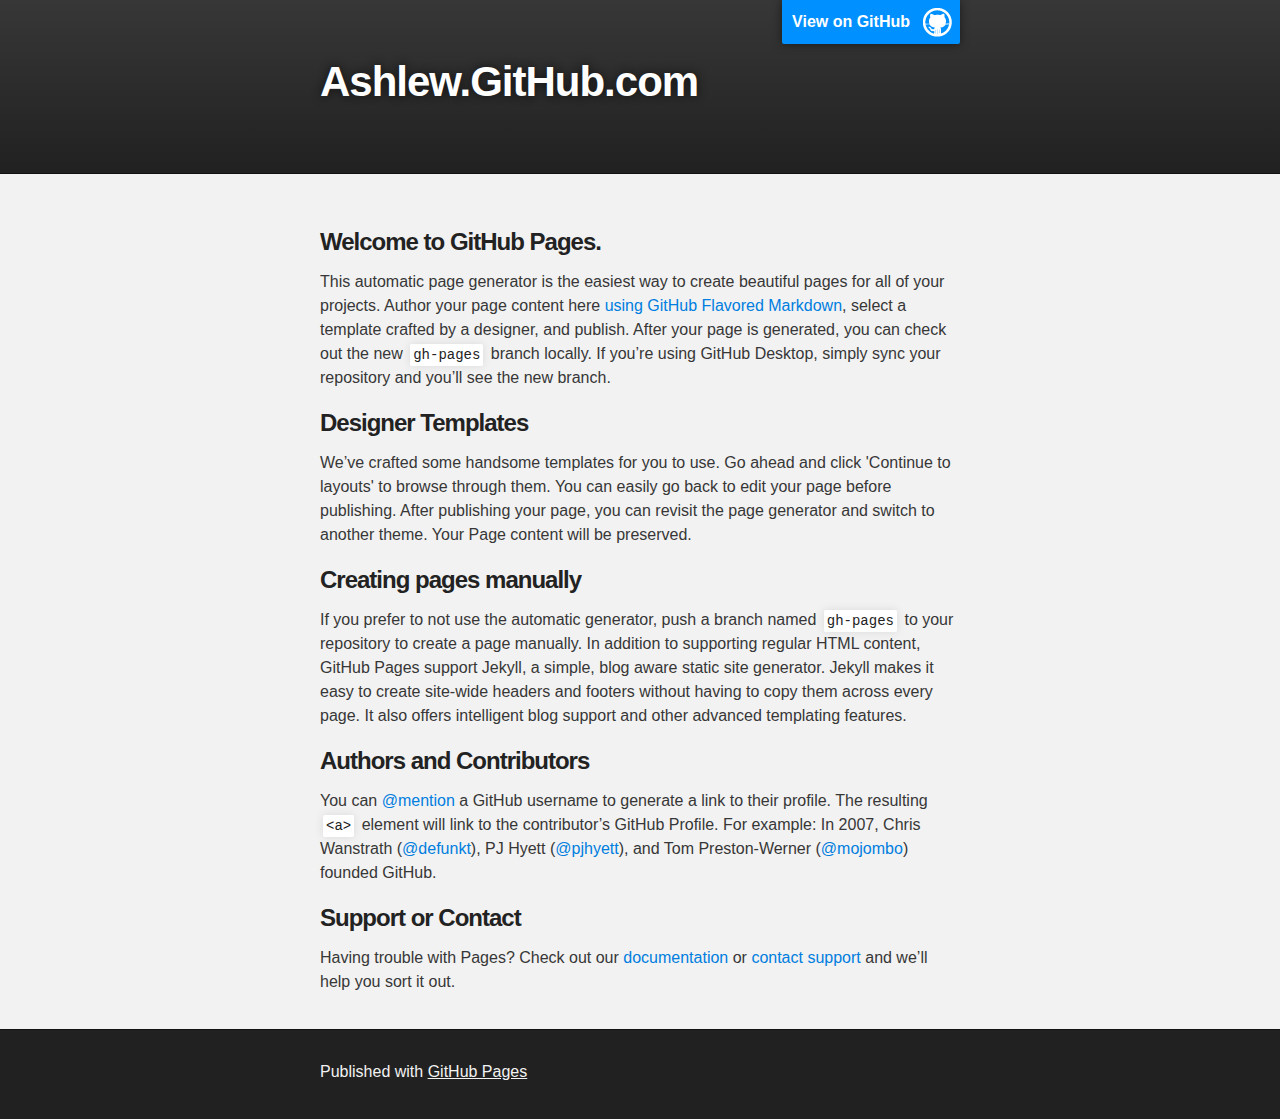
==== commit 1c074ef5: "Replace master branch with page content via GitHub" ====
--- a/index.html
+++ b/index.html
@@ -1,22 +1,33 @@
 <!DOCTYPE html>
-<html lang="en-us">
+<html>
+
   <head>
-    <meta charset="UTF-8">
-    <title>Ashlew.GitHub.com by AshLew</title>
-    <meta name="viewport" content="width=device-width, initial-scale=1">
-    <link rel="stylesheet" type="text/css" href="stylesheets/normalize.css" media="screen">
-    <link href='https://fonts.googleapis.com/css?family=Open+Sans:400,700' rel='stylesheet' type='text/css'>
-    <link rel="stylesheet" type="text/css" href="stylesheets/stylesheet.css" media="screen">
-    <link rel="stylesheet" type="text/css" href="stylesheets/github-light.css" media="screen">
+    <meta charset='utf-8'>
+    <meta http-equiv="X-UA-Compatible" content="chrome=1">
+    <meta name="description" content="Ashlew.GitHub.com : ">
+
+    <link rel="stylesheet" type="text/css" media="screen" href="stylesheets/stylesheet.css">
+
+    <title>Ashlew.GitHub.com</title>
   </head>
+
   <body>
-    <section class="page-header">
-      <h1 class="project-name">Ashlew.GitHub.com</h1>
-      <h2 class="project-tagline"></h2>
-    </section>
 
-    <section class="main-content">
-      <h3>
+    <!-- HEADER -->
+    <div id="header_wrap" class="outer">
+        <header class="inner">
+          <a id="forkme_banner" href="https://github.com/AshLew">View on GitHub</a>
+
+          <h1 id="project_title">Ashlew.GitHub.com</h1>
+          <h2 id="project_tagline"></h2>
+
+        </header>
+    </div>
+
+    <!-- MAIN CONTENT -->
+    <div id="main_content_wrap" class="outer">
+      <section id="main_content" class="inner">
+        <h3>
 <a id="welcome-to-github-pages" class="anchor" href="#welcome-to-github-pages" aria-hidden="true"><span aria-hidden="true" class="octicon octicon-link"></span></a>Welcome to GitHub Pages.</h3>
 
 <p>This automatic page generator is the easiest way to create beautiful pages for all of your projects. Author your page content here <a href="https://guides.github.com/features/mastering-markdown/">using GitHub Flavored Markdown</a>, select a template crafted by a designer, and publish. After your page is generated, you can check out the new <code>gh-pages</code> branch locally. If you’re using GitHub Desktop, simply sync your repository and you’ll see the new branch.</p>
@@ -40,14 +51,17 @@
 <a id="support-or-contact" class="anchor" href="#support-or-contact" aria-hidden="true"><span aria-hidden="true" class="octicon octicon-link"></span></a>Support or Contact</h3>
 
 <p>Having trouble with Pages? Check out our <a href="https://help.github.com/pages">documentation</a> or <a href="https://github.com/contact">contact support</a> and we’ll help you sort it out.</p>
+      </section>
+    </div>
 
-      <footer class="site-footer">
+    <!-- FOOTER  -->
+    <div id="footer_wrap" class="outer">
+      <footer class="inner">
+        <p>Published with <a href="https://pages.github.com">GitHub Pages</a></p>
+      </footer>
+    </div>
 
-        <span class="site-footer-credits">This page was generated by <a href="https://pages.github.com">GitHub Pages</a> using the <a href="https://github.com/jasonlong/cayman-theme">Cayman theme</a> by <a href="https://twitter.com/jasonlong">Jason Long</a>.</span>
-      </footer>
+    
 
-    </section>
-
-  
   </body>
 </html>
--- a/stylesheets/stylesheet.css
+++ b/stylesheets/stylesheet.css
@@ -1,245 +1,425 @@
-* {
-  box-sizing: border-box; }
+/*******************************************************************************
+Slate Theme for GitHub Pages
+by Jason Costello, @jsncostello
+*******************************************************************************/
+
+@import url(github-light.css);
+
+/*******************************************************************************
+MeyerWeb Reset
+*******************************************************************************/
+
+html, body, div, span, applet, object, iframe,
+h1, h2, h3, h4, h5, h6, p, blockquote, pre,
+a, abbr, acronym, address, big, cite, code,
+del, dfn, em, img, ins, kbd, q, s, samp,
+small, strike, strong, sub, sup, tt, var,
+b, u, i, center,
+dl, dt, dd, ol, ul, li,
+fieldset, form, label, legend,
+table, caption, tbody, tfoot, thead, tr, th, td,
+article, aside, canvas, details, embed,
+figure, figcaption, footer, header, hgroup,
+menu, nav, output, ruby, section, summary,
+time, mark, audio, video {
+  margin: 0;
+  padding: 0;
+  border: 0;
+  font: inherit;
+  vertical-align: baseline;
+}
+
+/* HTML5 display-role reset for older browsers */
+article, aside, details, figcaption, figure,
+footer, header, hgroup, menu, nav, section {
+  display: block;
+}
+
+ol, ul {
+  list-style: none;
+}
+
+table {
+  border-collapse: collapse;
+  border-spacing: 0;
+}
+
+/*******************************************************************************
+Theme Styles
+*******************************************************************************/
 
 body {
+  box-sizing: border-box;
+  color:#373737;
+  background: #212121;
+  font-size: 16px;
+  font-family: 'Myriad Pro', Calibri, Helvetica, Arial, sans-serif;
+  line-height: 1.5;
+  -webkit-font-smoothing: antialiased;
+}
+
+h1, h2, h3, h4, h5, h6 {
+  margin: 10px 0;
+  font-weight: 700;
+  color:#222222;
+  font-family: 'Lucida Grande', 'Calibri', Helvetica, Arial, sans-serif;
+  letter-spacing: -1px;
+}
+
+h1 {
+  font-size: 36px;
+  font-weight: 700;
+}
+
+h2 {
+  padding-bottom: 10px;
+  font-size: 32px;
+  background: url('../images/bg_hr.png') repeat-x bottom;
+}
+
+h3 {
+  font-size: 24px;
+}
+
+h4 {
+  font-size: 21px;
+}
+
+h5 {
+  font-size: 18px;
+}
+
+h6 {
+  font-size: 16px;
+}
+
+p {
+  margin: 10px 0 15px 0;
+}
+
+footer p {
+  color: #f2f2f2;
+}
+
+a {
+  text-decoration: none;
+  color: #007edf;
+  text-shadow: none;
+
+  transition: color 0.5s ease;
+  transition: text-shadow 0.5s ease;
+  -webkit-transition: color 0.5s ease;
+  -webkit-transition: text-shadow 0.5s ease;
+  -moz-transition: color 0.5s ease;
+  -moz-transition: text-shadow 0.5s ease;
+  -o-transition: color 0.5s ease;
+  -o-transition: text-shadow 0.5s ease;
+  -ms-transition: color 0.5s ease;
+  -ms-transition: text-shadow 0.5s ease;
+}
+
+a:hover, a:focus {text-decoration: underline;}
+
+footer a {
+  color: #F2F2F2;
+  text-decoration: underline;
+}
+
+em {
+  font-style: italic;
+}
+
+strong {
+  font-weight: bold;
+}
+
+img {
+  position: relative;
+  margin: 0 auto;
+  max-width: 739px;
+  padding: 5px;
+  margin: 10px 0 10px 0;
+  border: 1px solid #ebebeb;
+
+  box-shadow: 0 0 5px #ebebeb;
+  -webkit-box-shadow: 0 0 5px #ebebeb;
+  -moz-box-shadow: 0 0 5px #ebebeb;
+  -o-box-shadow: 0 0 5px #ebebeb;
+  -ms-box-shadow: 0 0 5px #ebebeb;
+}
+
+p img {
+  display: inline;
+  margin: 0;
   padding: 0;
+  vertical-align: middle;
+  text-align: center;
+  border: none;
+}
+
+pre, code {
+  width: 100%;
+  color: #222;
+  background-color: #fff;
+
+  font-family: Monaco, "Bitstream Vera Sans Mono", "Lucida Console", Terminal, monospace;
+  font-size: 14px;
+
+  border-radius: 2px;
+  -moz-border-radius: 2px;
+  -webkit-border-radius: 2px;
+}
+
+pre {
+  width: 100%;
+  padding: 10px;
+  box-shadow: 0 0 10px rgba(0,0,0,.1);
+  overflow: auto;
+}
+
+code {
+  padding: 3px;
+  margin: 0 3px;
+  box-shadow: 0 0 10px rgba(0,0,0,.1);
+}
+
+pre code {
+  display: block;
+  box-shadow: none;
+}
+
+blockquote {
+  color: #666;
+  margin-bottom: 20px;
+  padding: 0 0 0 20px;
+  border-left: 3px solid #bbb;
+}
+
+
+ul, ol, dl {
+  margin-bottom: 15px
+}
+
+ul {
+  list-style-position: inside;
+  list-style: disc;
+  padding-left: 20px;
+}
+
+ol {
+  list-style-position: inside;
+  list-style: decimal;
+  padding-left: 20px;
+}
+
+dl dt {
+  font-weight: bold;
+}
+
+dl dd {
+  padding-left: 20px;
+  font-style: italic;
+}
+
+dl p {
+  padding-left: 20px;
+  font-style: italic;
+}
+
+hr {
+  height: 1px;
+  margin-bottom: 5px;
+  border: none;
+  background: url('../images/bg_hr.png') repeat-x center;
+}
+
+table {
+  border: 1px solid #373737;
+  margin-bottom: 20px;
+  text-align: left;
+ }
+
+th {
+  font-family: 'Lucida Grande', 'Helvetica Neue', Helvetica, Arial, sans-serif;
+  padding: 10px;
+  background: #373737;
+  color: #fff;
+ }
+
+td {
+  padding: 10px;
+  border: 1px solid #373737;
+ }
+
+form {
+  background: #f2f2f2;
+  padding: 20px;
+}
+
+/*******************************************************************************
+Full-Width Styles
+*******************************************************************************/
+
+.outer {
+  width: 100%;
+}
+
+.inner {
+  position: relative;
+  max-width: 640px;
+  padding: 20px 10px;
+  margin: 0 auto;
+}
+
+#forkme_banner {
+  display: block;
+  position: absolute;
+  top:0;
+  right: 10px;
+  z-index: 10;
+  padding: 10px 50px 10px 10px;
+  color: #fff;
+  background: url('../images/blacktocat.png') #0090ff no-repeat 95% 50%;
+  font-weight: 700;
+  box-shadow: 0 0 10px rgba(0,0,0,.5);
+  border-bottom-left-radius: 2px;
+  border-bottom-right-radius: 2px;
+}
+
+#header_wrap {
+  background: #212121;
+  background: -moz-linear-gradient(top, #373737, #212121);
+  background: -webkit-linear-gradient(top, #373737, #212121);
+  background: -ms-linear-gradient(top, #373737, #212121);
+  background: -o-linear-gradient(top, #373737, #212121);
+  background: linear-gradient(top, #373737, #212121);
+}
+
+#header_wrap .inner {
+  padding: 50px 10px 30px 10px;
+}
+
+#project_title {
   margin: 0;
-  font-family: "Open Sans", "Helvetica Neue", Helvetica, Arial, sans-serif;
-  font-size: 16px;
-  line-height: 1.5;
-  color: #606c71; }
-
-a {
-  color: #1e6bb8;
-  text-decoration: none; }
-  a:hover {
-    text-decoration: underline; }
-
-.btn {
-  display: inline-block;
-  margin-bottom: 1rem;
-  color: rgba(255, 255, 255, 0.7);
-  background-color: rgba(255, 255, 255, 0.08);
-  border-color: rgba(255, 255, 255, 0.2);
-  border-style: solid;
-  border-width: 1px;
-  border-radius: 0.3rem;
-  transition: color 0.2s, background-color 0.2s, border-color 0.2s; }
-  .btn + .btn {
-    margin-left: 1rem; }
-
-.btn:hover {
-  color: rgba(255, 255, 255, 0.8);
-  text-decoration: none;
-  background-color: rgba(255, 255, 255, 0.2);
-  border-color: rgba(255, 255, 255, 0.3); }
-
-@media screen and (min-width: 64em) {
-  .btn {
-    padding: 0.75rem 1rem; } }
-
-@media screen and (min-width: 42em) and (max-width: 64em) {
-  .btn {
-    padding: 0.6rem 0.9rem;
-    font-size: 0.9rem; } }
-
-@media screen and (max-width: 42em) {
-  .btn {
-    display: block;
-    width: 100%;
-    padding: 0.75rem;
-    font-size: 0.9rem; }
-    .btn + .btn {
-      margin-top: 1rem;
-      margin-left: 0; } }
-
-.page-header {
   color: #fff;
-  text-align: center;
-  background-color: #159957;
-  background-image: linear-gradient(120deg, #155799, #159957); }
-
-@media screen and (min-width: 64em) {
-  .page-header {
-    padding: 5rem 6rem; } }
-
-@media screen and (min-width: 42em) and (max-width: 64em) {
-  .page-header {
-    padding: 3rem 4rem; } }
-
-@media screen and (max-width: 42em) {
-  .page-header {
-    padding: 2rem 1rem; } }
-
-.project-name {
-  margin-top: 0;
-  margin-bottom: 0.1rem; }
-
-@media screen and (min-width: 64em) {
-  .project-name {
-    font-size: 3.25rem; } }
-
-@media screen and (min-width: 42em) and (max-width: 64em) {
-  .project-name {
-    font-size: 2.25rem; } }
-
-@media screen and (max-width: 42em) {
-  .project-name {
-    font-size: 1.75rem; } }
-
-.project-tagline {
-  margin-bottom: 2rem;
-  font-weight: normal;
-  opacity: 0.7; }
-
-@media screen and (min-width: 64em) {
-  .project-tagline {
-    font-size: 1.25rem; } }
-
-@media screen and (min-width: 42em) and (max-width: 64em) {
-  .project-tagline {
-    font-size: 1.15rem; } }
-
-@media screen and (max-width: 42em) {
-  .project-tagline {
-    font-size: 1rem; } }
-
-.main-content :first-child {
-  margin-top: 0; }
-.main-content img {
-  max-width: 100%; }
-.main-content h1, .main-content h2, .main-content h3, .main-content h4, .main-content h5, .main-content h6 {
-  margin-top: 2rem;
-  margin-bottom: 1rem;
-  font-weight: normal;
-  color: #159957; }
-.main-content p {
-  margin-bottom: 1em; }
-.main-content code {
-  padding: 2px 4px;
-  font-family: Consolas, "Liberation Mono", Menlo, Courier, monospace;
-  font-size: 0.9rem;
-  color: #383e41;
-  background-color: #f3f6fa;
-  border-radius: 0.3rem; }
-.main-content pre {
-  padding: 0.8rem;
-  margin-top: 0;
-  margin-bottom: 1rem;
-  font: 1rem Consolas, "Liberation Mono", Menlo, Courier, monospace;
-  color: #567482;
-  word-wrap: normal;
-  background-color: #f3f6fa;
-  border: solid 1px #dce6f0;
-  border-radius: 0.3rem; }
-  .main-content pre > code {
-    padding: 0;
-    margin: 0;
-    font-size: 0.9rem;
-    color: #567482;
-    word-break: normal;
-    white-space: pre;
-    background: transparent;
-    border: 0; }
-.main-content .highlight {
-  margin-bottom: 1rem; }
-  .main-content .highlight pre {
-    margin-bottom: 0;
-    word-break: normal; }
-.main-content .highlight pre, .main-content pre {
-  padding: 0.8rem;
-  overflow: auto;
-  font-size: 0.9rem;
-  line-height: 1.45;
-  border-radius: 0.3rem; }
-.main-content pre code, .main-content pre tt {
-  display: inline;
-  max-width: initial;
-  padding: 0;
-  margin: 0;
-  overflow: initial;
-  line-height: inherit;
-  word-wrap: normal;
-  background-color: transparent;
-  border: 0; }
-  .main-content pre code:before, .main-content pre code:after, .main-content pre tt:before, .main-content pre tt:after {
-    content: normal; }
-.main-content ul, .main-content ol {
-  margin-top: 0; }
-.main-content blockquote {
-  padding: 0 1rem;
-  margin-left: 0;
-  color: #819198;
-  border-left: 0.3rem solid #dce6f0; }
-  .main-content blockquote > :first-child {
-    margin-top: 0; }
-  .main-content blockquote > :last-child {
-    margin-bottom: 0; }
-.main-content table {
+  font-size: 42px;
+  font-weight: 700;
+  text-shadow: #111 0px 0px 10px;
+}
+
+#project_tagline {
+  color: #fff;
+  font-size: 24px;
+  font-weight: 300;
+  background: none;
+  text-shadow: #111 0px 0px 10px;
+}
+
+#downloads {
+  position: absolute;
+  width: 210px;
+  z-index: 10;
+  bottom: -40px;
+  right: 0;
+  height: 70px;
+  background: url('../images/icon_download.png') no-repeat 0% 90%;
+}
+
+.zip_download_link {
   display: block;
-  width: 100%;
-  overflow: auto;
-  word-break: normal;
-  word-break: keep-all; }
-  .main-content table th {
-    font-weight: bold; }
-  .main-content table th, .main-content table td {
-    padding: 0.5rem 1rem;
-    border: 1px solid #e9ebec; }
-.main-content dl {
-  padding: 0; }
-  .main-content dl dt {
-    padding: 0;
-    margin-top: 1rem;
-    font-size: 1rem;
-    font-weight: bold; }
-  .main-content dl dd {
-    padding: 0;
-    margin-bottom: 1rem; }
-.main-content hr {
-  height: 2px;
-  padding: 0;
-  margin: 1rem 0;
-  background-color: #eff0f1;
-  border: 0; }
-
-@media screen and (min-width: 64em) {
-  .main-content {
-    max-width: 64rem;
-    padding: 2rem 6rem;
-    margin: 0 auto;
-    font-size: 1.1rem; } }
-
-@media screen and (min-width: 42em) and (max-width: 64em) {
-  .main-content {
-    padding: 2rem 4rem;
-    font-size: 1.1rem; } }
-
-@media screen and (max-width: 42em) {
-  .main-content {
-    padding: 2rem 1rem;
-    font-size: 1rem; } }
-
-.site-footer {
-  padding-top: 2rem;
-  margin-top: 2rem;
-  border-top: solid 1px #eff0f1; }
-
-.site-footer-owner {
+  float: right;
+  width: 90px;
+  height:70px;
+  text-indent: -5000px;
+  overflow: hidden;
+  background: url(../images/sprite_download.png) no-repeat bottom left;
+}
+
+.tar_download_link {
   display: block;
-  font-weight: bold; }
-
-.site-footer-credits {
-  color: #819198; }
-
-@media screen and (min-width: 64em) {
-  .site-footer {
-    font-size: 1rem; } }
-
-@media screen and (min-width: 42em) and (max-width: 64em) {
-  .site-footer {
-    font-size: 1rem; } }
-
-@media screen and (max-width: 42em) {
-  .site-footer {
-    font-size: 0.9rem; } }
+  float: right;
+  width: 90px;
+  height:70px;
+  text-indent: -5000px;
+  overflow: hidden;
+  background: url(../images/sprite_download.png) no-repeat bottom right;
+  margin-left: 10px;
+}
+
+.zip_download_link:hover {
+  background: url(../images/sprite_download.png) no-repeat top left;
+}
+
+.tar_download_link:hover {
+  background: url(../images/sprite_download.png) no-repeat top right;
+}
+
+#main_content_wrap {
+  background: #f2f2f2;
+  border-top: 1px solid #111;
+  border-bottom: 1px solid #111;
+}
+
+#main_content {
+  padding-top: 40px;
+}
+
+#footer_wrap {
+  background: #212121;
+}
+
+
+
+/*******************************************************************************
+Small Device Styles
+*******************************************************************************/
+
+@media screen and (max-width: 480px) {
+  body {
+    font-size:14px;
+  }
+
+  #downloads {
+    display: none;
+  }
+
+  .inner {
+    min-width: 320px;
+    max-width: 480px;
+  }
+
+  #project_title {
+  font-size: 32px;
+  }
+
+  h1 {
+    font-size: 28px;
+  }
+
+  h2 {
+    font-size: 24px;
+  }
+
+  h3 {
+    font-size: 21px;
+  }
+
+  h4 {
+    font-size: 18px;
+  }
+
+  h5 {
+    font-size: 14px;
+  }
+
+  h6 {
+    font-size: 12px;
+  }
+
+  code, pre {
+    min-width: 320px;
+    max-width: 480px;
+    font-size: 11px;
+  }
+
+}
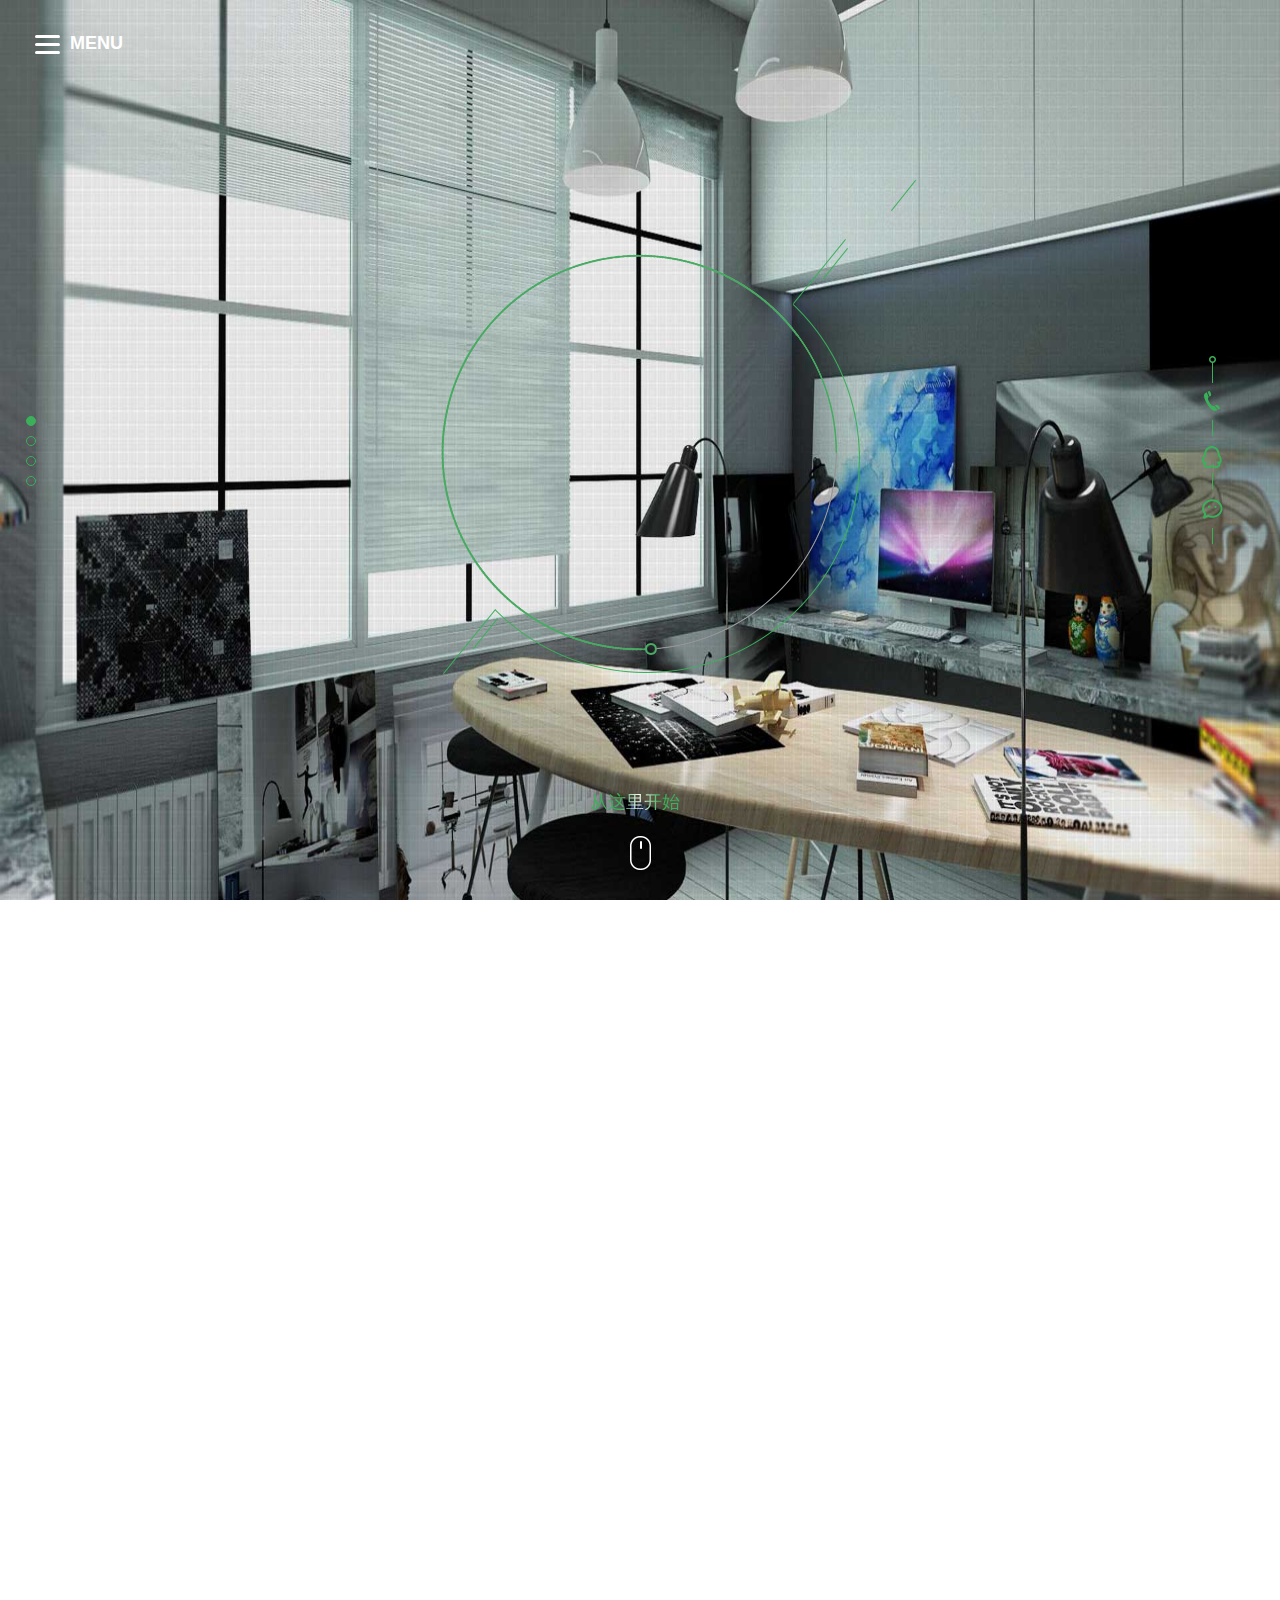
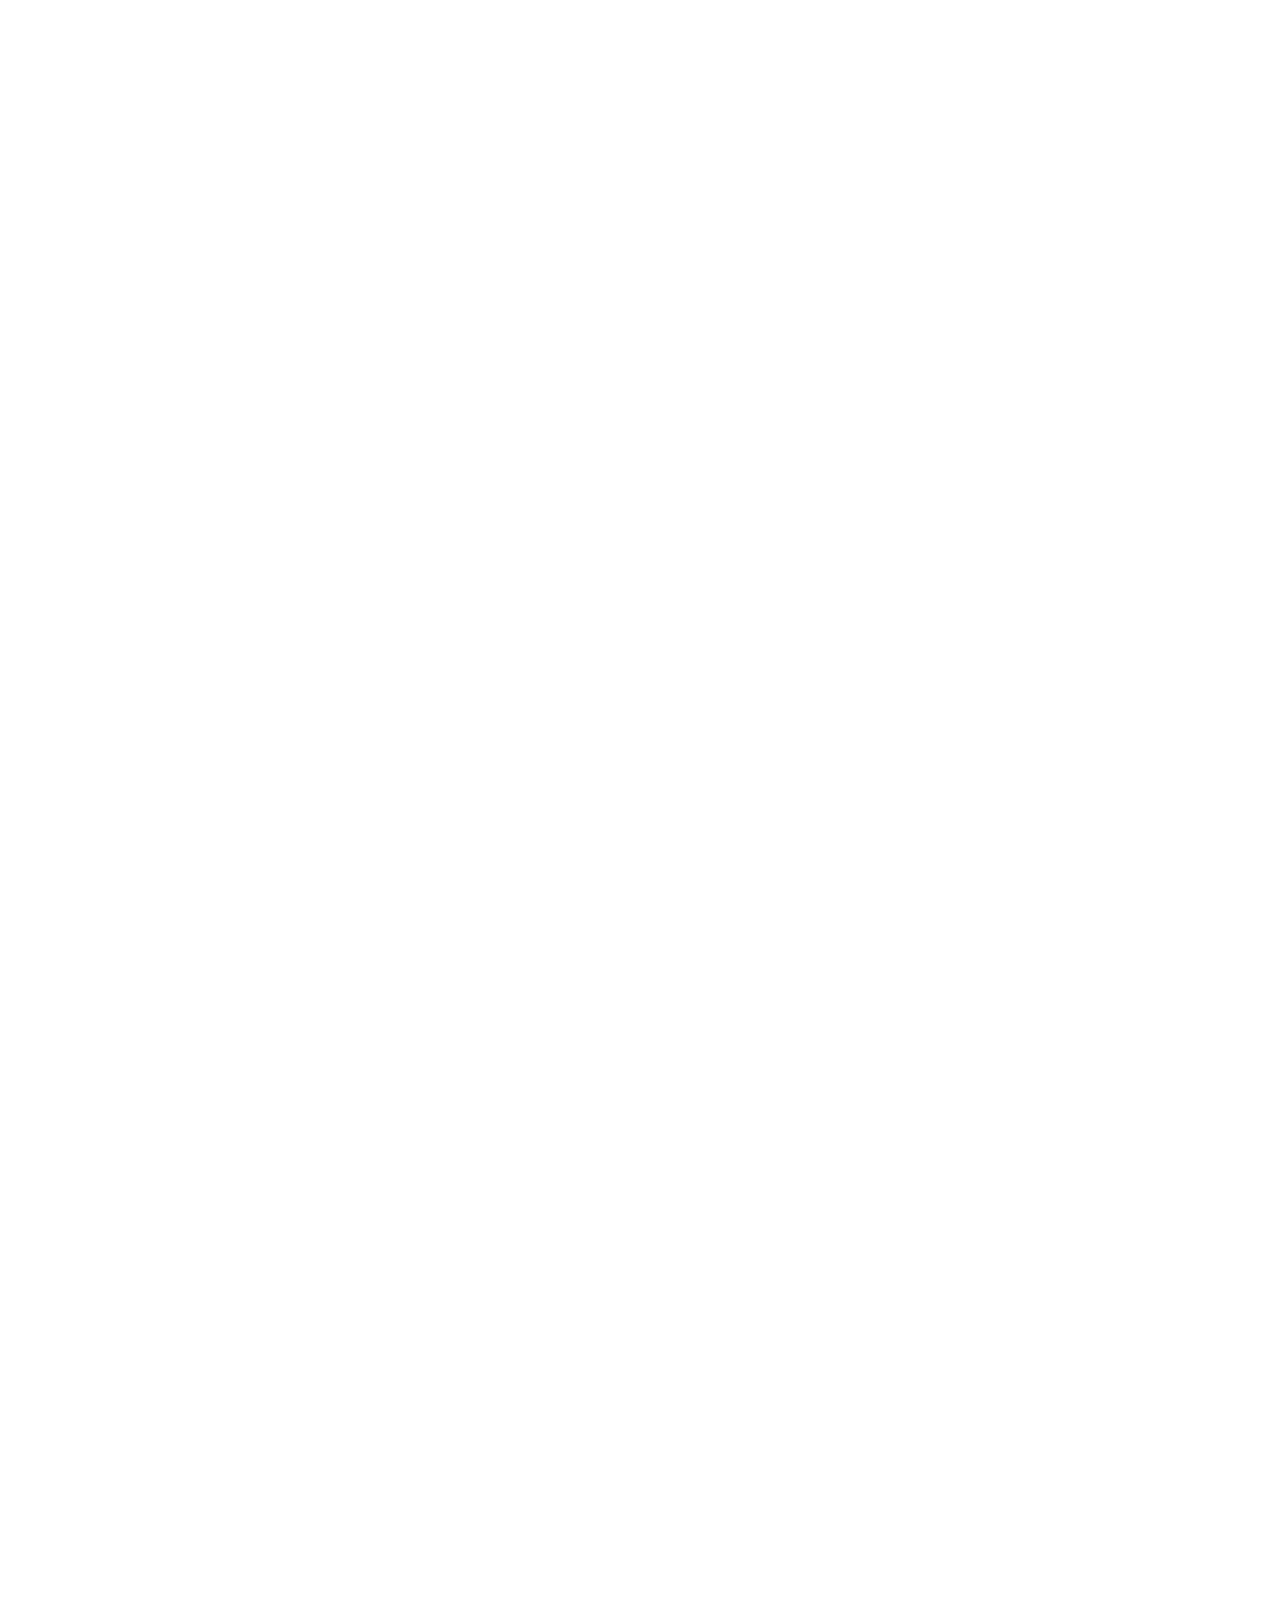
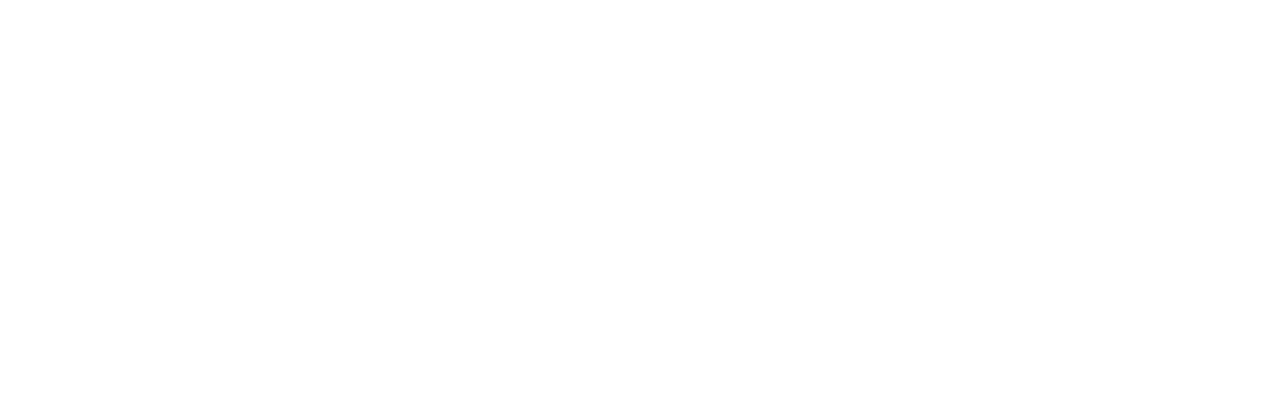
==== commit 0dd38234: "Update index.html" ====
--- a/index.html
+++ b/index.html
@@ -1,67 +1,291 @@
 <!DOCTYPE html>
-<html>
-
-  <head>
-    <meta charset='utf-8'>
-    <meta http-equiv="X-UA-Compatible" content="chrome=1">
-    <meta name="description" content="Ashlew.GitHub.com : ">
-
-    <link rel="stylesheet" type="text/css" media="screen" href="stylesheets/stylesheet.css">
-
-    <title>Ashlew.GitHub.com</title>
-  </head>
-
-  <body>
-
-    <!-- HEADER -->
-    <div id="header_wrap" class="outer">
-        <header class="inner">
-          <a id="forkme_banner" href="https://github.com/AshLew">View on GitHub</a>
-
-          <h1 id="project_title">Ashlew.GitHub.com</h1>
-          <h2 id="project_tagline"></h2>
-
-        </header>
+<html lang="en">
+<head>
+<meta charset="UTF-8">
+<title></title>
+<!--WOW动态css-->
+<link rel="stylesheet" href="css/animate.min.css" >
+<!--幻灯片JS-->
+<link rel="stylesheet" href="css/jquery.fullPage.css">
+<link rel="stylesheet" href="css/style.css">
+</head>
+<body>
+
+    <div id="fullpage">
+        <div class="section">
+            <!--菜单按钮-->
+            <div class="sq_menu_container">
+                <div class="sq_menu">
+                    <div class="sq_m_span">
+                        <span></span>
+                        <span></span>
+                        <span></span>
+                    </div>
+                    <div class="sq_m_meun">
+                        MENU
+                    </div>
+                </div>
+                <div class="sq_meun_back">
+					<div class="sq_meun_nav">
+						<div class="sq_nav_1 nav0">
+							<span class="sq_nav_park"></span>
+							<a href="#page1" class="sq_nav_link">
+								<span class="sq_nav_left">Home page</span>
+							</a>
+						</div>
+						<div class="sq_nav_1 nav1">
+							<span class="sq_nav_park"></span>
+							<a href="#page2" class="sq_nav_link">
+								<span class="sq_nav_left">About me</span>
+							</a>
+						</div>
+						<div class="sq_nav_1 nav2">
+							<span class="sq_nav_park"></span>
+							<a href="#page3;" class="sq_nav_link">
+								<span class="sq_nav_left">Demo</span>
+							</a>
+						</div>
+						<div class="sq_nav_1 nav3">
+							<span class="sq_nav_park"></span>
+							<a href="#page4" class="sq_nav_link">
+								<span class="sq_nav_left">Contact me</span>
+							</a>
+						</div>
+					</div>
+				</div>
+            </div>
+            <!--QQ-电话-->
+            <div class="sq_concat">
+                <div class="sq_concat_back">
+                    <div class="sq_phone"><img src="images/index/phone.png" alt="联系电话"></div>
+                    <div class="sq_qq"><img src="images/index/qq.png" alt="联系QQ"></div>
+                    <div class="sq_weixin"><img src="images/index/weixin.png" alt="微信"></div>
+                </div>
+            </div>
+            
+            <div class="sq_center sq_position"><img src="images/index/er.png"></div>
+            <div class="sq_center_1 sq_position"><img src="images/index/outermost.png"></div>
+            <div class="sq_center_2"><img src="images/index/nei.png"></div>
+
+            <!--从这里开始-->
+            <div class="sq_start">从这里开始</div>
+            <div class="sq_mouse">
+                <img src="images/index/mouse.png">
+                <div class="sq_m_small"></div>
+            </div>
+           <div class="bg">
+               <img src="images/index/FirstScreen.jpg" alt="第一屏">
+           </div>
+        </div>
+
+        <div class="section">
+           <!--<div class="bg" style="z-index:3"><img src="images/index/2zhezhao.png"></div>-->
+           <div class="sq_tow_screen">
+               <p>心有多大，舞台就有多大。<br />
+			   		 思考的越多，得到的越多。因为思考可以释放能量。
+			   </p>
+           </div>
+            <div class="sq_tow_msg" style="z-index: 6">
+                <ul>
+                    <li class="sq_li1">
+                        <div class="sq_img">
+                            <i class="iconfont">&#xe617;</i>
+                            <p class="sq_img_s1">个人信息</p>
+                            <p>Personal information</p>
+                        </div>
+						<p></p>
+                    </li>
+                    <li class="sq_li2">
+                        <div class="sq_img">
+                            <i class="iconfont">&#xe6bb;</i>
+                            <p class="sq_img_s1">项目经验</p>
+                            <p>Project experience</p>
+                        </div>
+                    </li>
+                    <li class="sq_li3">
+                        <div class="sq_img">
+							<i class="iconfont">&#xe6ef;</i>
+                            <p class="sq_img_s1">工作经历</p>
+                            <p>Work experience</p>
+                        </div>
+                    </li>
+                    <li class="sq_li4">
+                        <div class="sq_img">
+							<i class="iconfont">&#xe638;</i>
+                            <p class="sq_img_s1">教育背景</p>
+                            <p>Educational background</p>
+                        </div>
+                    </li>
+                </ul>
+            </div>
+            <div class="sq_zw"><img src="images/index/zhewen.png"></div>
+            <div class="bg">
+                <img src="images/index/FirstScreen2.jpg" alt="第二屏">
+            </div>
+        </div>
+        <div class="section">
+            <!--<div class="bg" style="z-index:3"><img src="images/index/2zhehzoa.jpg.png"></div>-->
+            <div class="sq_three">
+                DEMO
+                <div class="sq_three_s1">
+                    <span class="sq_three_s1_span"></span>
+                    <span class="sq_three_s1_span1"></span>
+                </div>
+            </div>
+
+            <div class="sq_three_s2" style="z-index: 6">
+                <ul>
+                    <li>
+                        <div class="sq_three_img">
+                            <div class="sq_three_re" style="position: relative;">
+                                <img src="images/index/picring.jpg" alt="图片环">
+                                <div class="sq_z_back">
+                                    <a href="pic_ring demo.html" class="demo-addr" target="new"></a>
+                                </div>
+                                <span class="sq_z_left"><img src="images/index/zoom_1.png"></span>
+                                <span class="sq_z_right"><img src="images/index/zoom_2.png"></span>
+                            </div>
+                            <div class="sq_three_top">
+                                <span>Picture Ring</span>
+                                <span style="font-size: 18px;">3D图片环</span>
+                            </div>
+                            <div class="sq_three_top" style="color:#787878">2016.04.17</div>
+                            <div class="sq_three_top sq_solid" style="width:270px;background: #959595;height: 2px;"></div>
+                        </div>
+                    </li>
+                    <li>
+                        <div class="sq_three_img">
+                            <div class="sq_three_re" style="position: relative;">
+                                <img src="images/index/pic_change.png" alt="旋转合并">
+                                <div class="sq_z_back">
+                                	<a href="pic_wall demo.html" class="demo-addr" target="new"></a>
+                                </div>
+                                <span class="sq_z_left"><img src="images/index/zoom_1.png"></span>
+                                <span class="sq_z_right"><img src="images/index/zoom_2.png"></span>
+                            </div>
+
+                            <div class="sq_three_top">
+                                <span>Revolve merge</span>
+                                <span style="font-size: 18px;">旋转合并</span>
+                            </div>
+                            <div class="sq_three_top" style="color:#787878">2016.04.17</div>
+                            <div class="sq_three_top sq_solid" style="width:270px;background: #959595;height: 2px;"></div>
+                        </div>
+                    </li>
+
+                    <li>
+                        <div class="sq_three_img">
+                            <div class="sq_three_re" style="position: relative;">
+                                <img src="images/index/css3.png" alt="CSS3图片效">
+                                <div class="sq_z_back">
+                                	<a href="css3_pic demo.html" class="demo-addr" target="new"></a>
+                                </div>
+                                <span class="sq_z_left"><img src="images/index/zoom_1.png"></span>
+                                <span class="sq_z_right"><img src="images/index/zoom_2.png"></span>
+                            </div>
+
+                            <div class="sq_three_top">
+                                <span>CSS3 Effect Pictures</span>
+                                <span style="font-size: 18px;">CSS3图片效果</span>
+                            </div>
+                            <div class="sq_three_top" style="color:#787878">2016.04.18</div>
+                            <div class="sq_three_top sq_solid" style="width:270px;background: #959595;height: 2px;"></div>
+                        </div>
+                    </li>
+
+                    <li>
+                        <div class="sq_three_img">
+                            <div class="sq_three_re" style="position: relative;">
+                                <img src="images/index/Safari.png" alt="XXX">
+                                <div class="sq_z_back">
+                                	<a href="Safari.html" class="demo-addr" target="new"></a>
+                                </div>
+                                <span class="sq_z_left"><img src="images/index/zoom_1.png"></span>
+                                <span class="sq_z_right"><img src="images/index/zoom_2.png"></span>
+                            </div>
+
+                            <div class="sq_three_top">
+                                <span>Safari History</span>
+                                <span style="font-size: 18px;">仿Safari历史记录效果</span>
+                            </div>
+                            <div class="sq_three_top" style="color:#787878">2016.04.18</div>
+                            <div class="sq_three_top sq_solid" style="width:270px;background: #959595;height: 2px;"></div>
+                        </div>
+                    </li>
+
+                </ul>
+            </div>
+            <div class="sq_three_s3">
+                <div class="sq_three_all">ALL</div>
+            </div>
+            <div class="bg">
+                <img src="images/index/FirstScreen3.jpg" alt="第三屏">
+            </div>
+        </div>
+        <div class="section">
+            <div class="bg" style="z-index:3"><img src="images/index/overalbg.jpg"></div>
+            <div class="sq_four">
+                <img src="images/index/ready.png">
+            </div>
+            <div class="sq_four_all">
+				Expect your device and <br />
+				thanks for your attention.
+			</div>
+            <div class="sq_four2"><img src="images/index/go.png"></div>
+            <div class="bg">
+                <img src="images/index/FirstScreen4.jpg" alt="第四屏">
+            </div>
+        </div>
     </div>
 
-    <!-- MAIN CONTENT -->
-    <div id="main_content_wrap" class="outer">
-      <section id="main_content" class="inner">
-        <h3>
-<a id="welcome-to-github-pages" class="anchor" href="#welcome-to-github-pages" aria-hidden="true"><span aria-hidden="true" class="octicon octicon-link"></span></a>Welcome to GitHub Pages.</h3>
-
-<p>This automatic page generator is the easiest way to create beautiful pages for all of your projects. Author your page content here <a href="https://guides.github.com/features/mastering-markdown/">using GitHub Flavored Markdown</a>, select a template crafted by a designer, and publish. After your page is generated, you can check out the new <code>gh-pages</code> branch locally. If you’re using GitHub Desktop, simply sync your repository and you’ll see the new branch.</p>
-
-<h3>
-<a id="designer-templates" class="anchor" href="#designer-templates" aria-hidden="true"><span aria-hidden="true" class="octicon octicon-link"></span></a>Designer Templates</h3>
-
-<p>We’ve crafted some handsome templates for you to use. Go ahead and click 'Continue to layouts' to browse through them. You can easily go back to edit your page before publishing. After publishing your page, you can revisit the page generator and switch to another theme. Your Page content will be preserved.</p>
-
-<h3>
-<a id="creating-pages-manually" class="anchor" href="#creating-pages-manually" aria-hidden="true"><span aria-hidden="true" class="octicon octicon-link"></span></a>Creating pages manually</h3>
-
-<p>If you prefer to not use the automatic generator, push a branch named <code>gh-pages</code> to your repository to create a page manually. In addition to supporting regular HTML content, GitHub Pages support Jekyll, a simple, blog aware static site generator. Jekyll makes it easy to create site-wide headers and footers without having to copy them across every page. It also offers intelligent blog support and other advanced templating features.</p>
-
-<h3>
-<a id="authors-and-contributors" class="anchor" href="#authors-and-contributors" aria-hidden="true"><span aria-hidden="true" class="octicon octicon-link"></span></a>Authors and Contributors</h3>
-
-<p>You can <a href="https://help.github.com/articles/basic-writing-and-formatting-syntax/#mentioning-users-and-teams" class="user-mention">@mention</a> a GitHub username to generate a link to their profile. The resulting <code>&lt;a&gt;</code> element will link to the contributor’s GitHub Profile. For example: In 2007, Chris Wanstrath (<a href="https://github.com/defunkt" class="user-mention">@defunkt</a>), PJ Hyett (<a href="https://github.com/pjhyett" class="user-mention">@pjhyett</a>), and Tom Preston-Werner (<a href="https://github.com/mojombo" class="user-mention">@mojombo</a>) founded GitHub.</p>
-
-<h3>
-<a id="support-or-contact" class="anchor" href="#support-or-contact" aria-hidden="true"><span aria-hidden="true" class="octicon octicon-link"></span></a>Support or Contact</h3>
-
-<p>Having trouble with Pages? Check out our <a href="https://help.github.com/pages">documentation</a> or <a href="https://github.com/contact">contact support</a> and we’ll help you sort it out.</p>
-      </section>
-    </div>
-
-    <!-- FOOTER  -->
-    <div id="footer_wrap" class="outer">
-      <footer class="inner">
-        <p>Published with <a href="https://pages.github.com">GitHub Pages</a></p>
-      </footer>
-    </div>
-
-    
-
-  </body>
+    <script type="text/javascript" src="js/jquery.js"></script>
+    <script type="text/javascript" src="js/jquery-ui.min.js"></script>
+    <script type="text/javascript" src="js/jquery.fullPage.js"></script>
+    <script type="text/javascript" src="js/style.js"></script>
+    <script type="text/javascript">
+        $(function(){
+            $('#fullpage').fullpage({
+                'verticalCentered': false,
+                anchors: ['page1', 'page2', 'page3', 'page4'],
+                'navigation': true,                //是否显示导航栏
+                'navigationPosition': 'left'  //导航栏的位置
+            });
+
+
+            var back=$(".sq_concat_back").find("div");
+            var img=["images/index/phone_1.png","images/index/qq_1.png","images/index/weixin_1.png"];
+            var imgs=["images/index/phone.png","images/index/qq.png","images/index/weixin.png"];
+            back.hover(function(){
+                $(this).children("img").attr("src",img[back.index(this)]);
+            },function(){
+                $(this).children("img").attr("src",imgs[back.index(this)]);
+            });
+
+            var sq_img=$(".sq_three_s2 ul").find("li");
+            sq_img.hover(function(){
+                $(this).children("div").children(".sq_three_re").children(".sq_z_back").css({ "opacity":"0.7"});
+                $(this).children("div").children(".sq_solid").css("background","#3CAF5A");
+                $(this).children("div").children(".sq_three_re").children(".sq_z_left").animate({
+                    "opacity":"1",
+                    "left":"38%"
+                },500);
+                $(this).children("div").children(".sq_three_re").children(".sq_z_right").animate({
+                    "opacity":"1",
+                    "right":"45%"
+                },500);
+            },function(){
+                $(this).children("div").children(".sq_three_re").children(".sq_z_back").css("opacity","0");
+                $(this).children("div").children(".sq_solid").css("background","#959595");
+                $(this).children("div").children(".sq_three_re").children(".sq_z_left").animate({
+                    "opacity":"0",
+                    "left":"0"
+                },500);
+                $(this).children("div").children(".sq_three_re").children(".sq_z_right").animate({
+                    "opacity":"0",
+                    "right":"0"
+                },500);
+            });
+        });
+    </script>
+</body>
 </html>
--- a/css/style.css
+++ b/css/style.css
@@ -0,0 +1,497 @@
+@charset "utf-8";
+body{
+    font-family: 微软雅黑,Tahoma, Geneva, sans-serif, 宋体;
+    font-size: 14px;
+    color:#fff;
+    font-weight: normal;
+    height:100%;
+}
+*{
+    padding:0;
+    margin:0;
+}
+ul,ol{
+    list-style-type: none;
+    outline: none;
+}
+
+a{
+    text-decoration: none;
+    color:#fff;
+}
+
+.sq_tow_screen,.sq_center_2,.sq_position,.sq_m_small,.sq_center{
+    transition: all 1s;
+    -webkit-transition: all 1s;
+}
+.section { position: relative; overflow: hidden;}
+.section .bg { position: absolute; left: 0; top: 0; width: 100%; height: 100%;z-index: 1}
+.section .bg img { display: block; width: 100%; height: 100%;}
+.sq_menu_back{
+    position: absolute;top:0;left:0;background: #2F2F2F;z-index:3;width: 100%;height:100%;opacity: 0.5
+}
+.sq_menu_container{
+    width:100%;
+    height:100%;
+    position: fixed;
+    z-index: 6;
+}
+.sq_meun_back{
+    position: absolute;
+    top:0;
+    left:-50%;
+    height:100%;
+    width:35%;
+    background: #434343;
+    z-index: 5;
+    opacity: 0.5;
+}
+.sq_nav_park{
+    float:left;
+    display:block;
+    width:15px;
+    height:15px;
+    border-radius:50%;
+    background: #f2f2f2;
+    margin-top:10px;
+    opacity: 0;
+}
+.sq_nav_1{
+    margin-top:80px;
+    cursor: pointer;
+    margin-left:-155%;
+    transition: all 0.5s;
+    -webkit-transition: all 0.5s;
+}
+.sq_meun_nav{
+    position: absolute;
+    top:5%;
+    left:30%;
+    z-index:5;
+}
+.sq_nav_link{
+    margin-left:15px;
+    font-size: 26px;
+    font-weight: bold;
+}
+.sq_nav_link:hover{
+	color:#f2f2f2; 
+	text-shadow:1px 2px 3px #f2f2f2;
+}
+.sq_menu{
+    position: absolute;
+    top:30px;
+    left:35px;
+    background: none;
+    cursor: pointer;
+    z-index: 6;
+}
+.sq_menu div{
+    float:left;
+}
+.sq_m_span span{
+    width:25px;
+    height:3px;
+    border-radius: 6px;
+    display:block;
+    background: #fff;
+    margin:5px 0;
+}
+.sq_m_meun{
+    margin-top:3px;
+    margin-left:10px;
+    font-size: 18px;
+    color:#fff;
+    font-weight: bold;
+}
+.sq_concat{
+    position: fixed;
+    top:50%;
+    margin-top:-94px;
+    right:5%;
+    z-index: 6;
+}
+.sq_concat_back{
+    width:7px;
+    height:188px;
+    background: url("../images/index/rightline.png") no-repeat;
+    position: relative;
+}
+.sq_phone{
+    position: absolute;
+    top:35px;
+    left:-5px;
+}
+.sq_qq{
+    position: absolute;
+    top:90px;
+    left:-7px;
+}
+.sq_weixin{
+    position: absolute;
+    top:143px;
+    left:-7px;
+}
+.sq_position{
+    position: absolute;
+    top:50%;
+    left:50%;
+    z-index: 3;
+    opacity: 0;
+}
+
+.active .sq_center{
+    opacity: 1;
+    transition-delay: 1s;
+    -webkit-transition-delay: 1s;
+
+}
+.active .sq_center_1{
+    opacity: 1;
+    transition-delay: 1.2s;
+    -webkit-transition-delay: 1.2s;
+}
+.active .sq_center_2{
+    top:50%;
+    transition-delay: 0.7s;
+    -webkit-transition-delay: 0.5s;
+}
+.sq_center{
+    opacity: 0;
+    margin-top:-205px;
+    margin-left:-207px;
+    animation: myrotate 5s forwards infinite linear;
+    -webkit-animation: myrotate 5s forwards infinite linear;
+}
+@keyframes  myrotate{
+   100%{
+        transform: rotate(-360deg);
+    }
+}
+@-webkit-keyframes  myrotate{
+    100%{
+        -webkit-transform: rotate(-360deg);
+    }
+}
+.sq_center_1{
+    opacity: 0;
+    margin-top:-270px;
+    margin-left:-197px;
+}
+.sq_center_2{
+    position: absolute;
+    top:0;
+    left:50%;
+    z-index: 3;
+    opacity: 0;
+    margin-top:-135px;
+    margin-left:-161px;
+    animation: fadeInDown 0.5s forwards 1s;
+    -webkit-animation: fadeInDown 0.5s forwards 1s;
+}
+@-webkit-keyframes fadeInDown {
+    0% {
+        opacity: 0;
+        -webkit-transform: translate3d(0,-100%,0);
+    }
+
+    100% {
+        opacity: 1;
+        -webkit-transform: none;
+    }
+}
+
+@keyframes fadeInDown {
+    0% {
+        opacity: 0;
+        transform: translate3d(0,-100%,0)
+    }
+
+    100% {
+        opacity: 1;
+        transform: none
+    }
+}
+
+.sq_start{
+    position: absolute;
+    bottom: 10%;
+    left:50%;
+    z-index:3;
+    margin-left:-50px;
+    width: 100px;
+    height: 20px;
+    font-size: 18px;
+    background: -webkit-gradient(linear,left top,right top,color-stop(0, #3CAF5A),color-stop(0.3, #3CAF5A),color-stop(0.5, white),color-stop(0.7, #3CAF5A),color-stop(1, #3CAF5A));
+    background-clip: text;
+    -webkit-background-clip: text;
+    -webkit-text-fill-color: transparent;
+    text-fill-color: transparent;
+    -webkit-animation: slidetounlock 4s linear infinite;
+    animation: slidetounlock 4s linear infinite;
+}
+
+@-webkit-keyframes slidetounlock { 0% {background-position: -150px 0;} 80%{background-position: 100px 0;} 100% {background-position: 150px 0;}}
+@keyframes slidetounlock { 0% {background-position: -150px 0;} 80%{background-position: 100px 0;} 100% {background-position: 150px 0;}}
+
+.sq_mouse{
+    position: absolute;
+    bottom: 3%;
+    left:50%;
+    margin-left:-10px;
+    z-index:3;
+}
+.sq_m_small{
+    position: absolute;
+    top:5px;
+    left:50%;
+    margin-left:-1px;
+    width:2px;
+    height:8px;
+    border-radius: 6px;
+    background: #fff;
+    animation: smallDown 1.5s forwards infinite;
+    -webkit-animation: smallDown 1.5s forwards infinite;
+}
+@keyframes smallDown {
+    0%{top:7px;opacity: 1;}
+    50%{top:9px;opacity: 0.5;}
+    100%{top:10px;opacity: 0}
+}
+@-webkit-keyframes smallDown {
+    0%{top:7px;opacity: 1;}
+    50%{top:9px;opacity: 0.5;}
+    100%{top:10px;opacity: 0}
+}
+@font-face {
+	font-family: 'iconfont';
+    src:url('../iconfont/iconfont.eot'); /* IE9*/
+    src:url('../iconfont/iconfont.eot?#iefix') format('embedded-opentype'), /* IE6-IE8 */
+    url('../iconfont/iconfont.woff') format('woff'), /* chrome、firefox */
+    url('../iconfont/iconfont.ttf') format('truetype'), /* chrome、firefox、opera、Safari, Android, iOS 4.2+*/
+    url('../iconfont/iconfont.svg#iconfont') format('svg'); /* iOS 4.1- */
+}
+.iconfont{
+	font-family:"iconfont"; 
+	font-size:80px;font-style:normal;
+	-webkit-font-smoothing: antialiased;
+    -webkit-text-stroke-width: 0.2px;
+    -moz-osx-font-smoothing: grayscale;}
+}
+.sq_iconborder{
+	width:80px;
+	height:80px;
+	border:3px solid #fff;
+	border-radius:50%;
+}
+.iconfont:hover{
+	color:#766D6E;
+	
+}
+.sq_tow_screen{
+    position: absolute;
+    top:0;
+    left:50%;
+    opacity: 0;
+    line-height: 30px;
+    width:730px;
+    margin-left:-365px;
+    text-align: center;
+    font-size: 16px;
+    z-index:3;
+    letter-spacing: 5px;
+    animation: fadeInDown 0.5s forwards 1s;
+    -webkit-animation: fadeInDown 0.5s forwards 1s;
+}
+.active .sq_tow_screen{
+    top:25%;
+    transition-delay: 0.7s;
+    -webkit-transition-delay: 0.7s;
+}
+
+.sq_tow_msg{
+    position: absolute;
+    top:50%;
+    left:50%;
+    margin-left:-480px;
+    z-index: 3;
+    width:1100px;
+    text-align: center;
+    cursor: pointer;
+}
+.sq_tow_msg ul li {
+    float:left;
+    margin:0 40px;
+    padding-top:300px;
+    opacity: 0;
+    transition: all 0.5s;
+    -webkit-transition: all 0.5s;
+}
+.active .sq_tow_msg ul .sq_li1{
+    transition-delay: 0.7s;
+    -webkit-transition-delay: 0.7s;
+}
+.active .sq_tow_msg ul .sq_li2{
+    transition-delay: 0.9s;
+    -webkit-transition-delay: 0.9s;
+}
+.active .sq_tow_msg ul .sq_li3{
+    transition-delay: 1.1s;
+    -webkit-transition-delay: 1.1s;
+}
+.active .sq_tow_msg ul .sq_li4{
+    transition-delay: 1.3s;
+    -webkit-transition-delay: 1.3s;
+}
+.active .sq_tow_msg ul li{
+    opacity: 1;
+    padding-top:0;
+
+}
+.sq_img{
+	width:170px;
+}
+
+.sq_img .sq_img_s1{
+    margin-top:25px;
+	font-size:16px;
+}
+
+.sq_zw{
+    position: absolute;
+    bottom:10%;
+    left:0;
+    z-index: 3;
+}
+
+.sq_three{
+    width:100px;
+    position: absolute;
+    z-index:3;
+    top:10%;
+    left:50%;
+    margin-left:-100px;
+    font-size: 50px;
+    font-weight: bold;
+    letter-spacing: 8px;
+}
+.demo-addr{
+	width:270px;
+	height:220px;
+	position:absolute;	
+	top:0;
+	left:0;
+	z-index:3;
+}
+.sq_three_s1{
+    width: 200px;
+    margin-left: 60px;
+}
+.sq_three_s1_span{
+    float:left;display:block;width:20px;background: #9f9f9f;height:1px;
+}
+.sq_three_s1_span1{
+    float:left;display:block;width:50px;background: #3CAF5A;height:1px;
+}
+
+.sq_three_s2{
+    position: absolute;
+    z-index:3;
+    width:1205px;
+    top:30%;
+    left:50%;
+    margin-left:-600px;
+}
+.sq_three_s2 ul li{
+    float:left;
+    margin:0 15px;
+    cursor: pointer;
+}
+.sq_three_top{
+    margin-top:15px;
+	text-align:center;
+}
+.sq_three_s3{
+    position: absolute;
+    bottom: 10%;
+    left: 50%;
+    z-index: 3;
+    cursor: pointer;
+    opacity: 0;
+    transition: all 1s;
+    -webkit-transition: all 1s;
+}
+.active .sq_three_s3{
+    opacity: 1;
+    transition-delay: 1s;
+    -webkit-transition-delay: 1s;
+}
+.sq_three_all{
+    width:300px;
+    height:50px;
+    line-height: 50px;
+    border:1px #fff solid;
+    text-align: center;
+    color:#3CAF5A;
+    margin-left:-150px;
+    font-size: 18px;
+    letter-spacing: 5px;
+	margin-top:50px;
+	position:absolute;
+	left:50%;
+	bottom:-20px;
+}
+.sq_four{
+    position: absolute;
+    top:50%;
+    left:50%;
+    z-index: 3;
+    margin-left:-187px;
+    transition: all 1s;
+    -webkit-transition: all 1s;
+    opacity: 0;
+}
+.active .sq_four{
+    opacity: 1;
+    transition-delay:0.5s;
+    -webkit-transition-delay: 0.5s;
+}
+.sq_four2{
+    position: absolute;
+    bottom:10%;
+    left:50%;
+    z-index:3;
+    margin-left:-30px;
+}
+.sq_four_all{
+    position: absolute;
+    top:0;
+    left:40%;
+	margin-top:15px;
+    margin-left:-24px;
+    z-index:3;
+    color:#fff;
+    letter-spacing: 5px;
+    font-size: 16px;
+    font-weight: bold;
+    text-align: center;
+    transition: all 1s;
+    -webkit-transition: all 1s;
+    opacity: 0;
+}
+.active .sq_four_all{
+    opacity: 1;
+    top:50%;
+    transition-delay:1s;
+    -webkit-transition-delay: 1s;
+}
+.sq_z_left{
+    position: absolute;top:38%;;left:0;opacity: 0;
+}
+.sq_z_right{
+    position: absolute;top:49%;;right:0;opacity: 0;
+}
+.sq_z_back{
+    position: absolute;top:0;left:0;width:270px;height:220px;background: #7bc91e;opacity: 0;
+}
+
